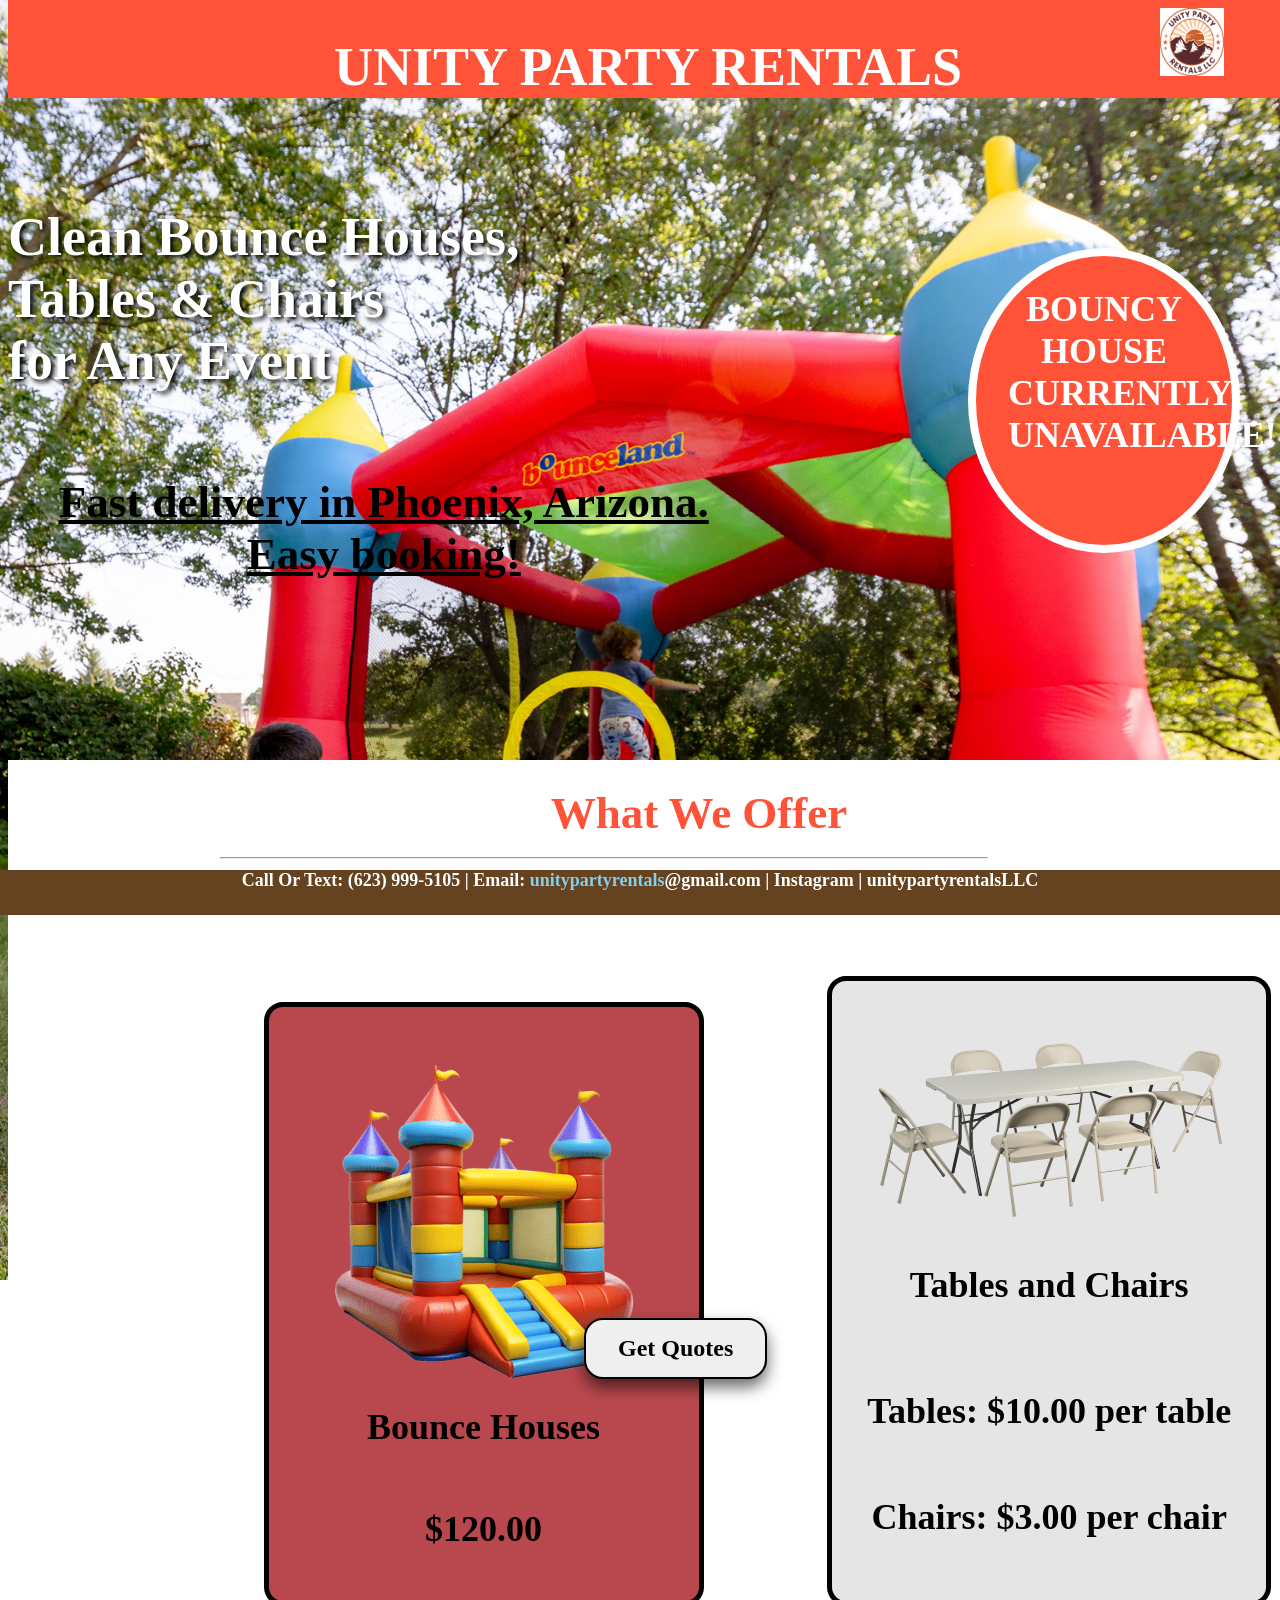
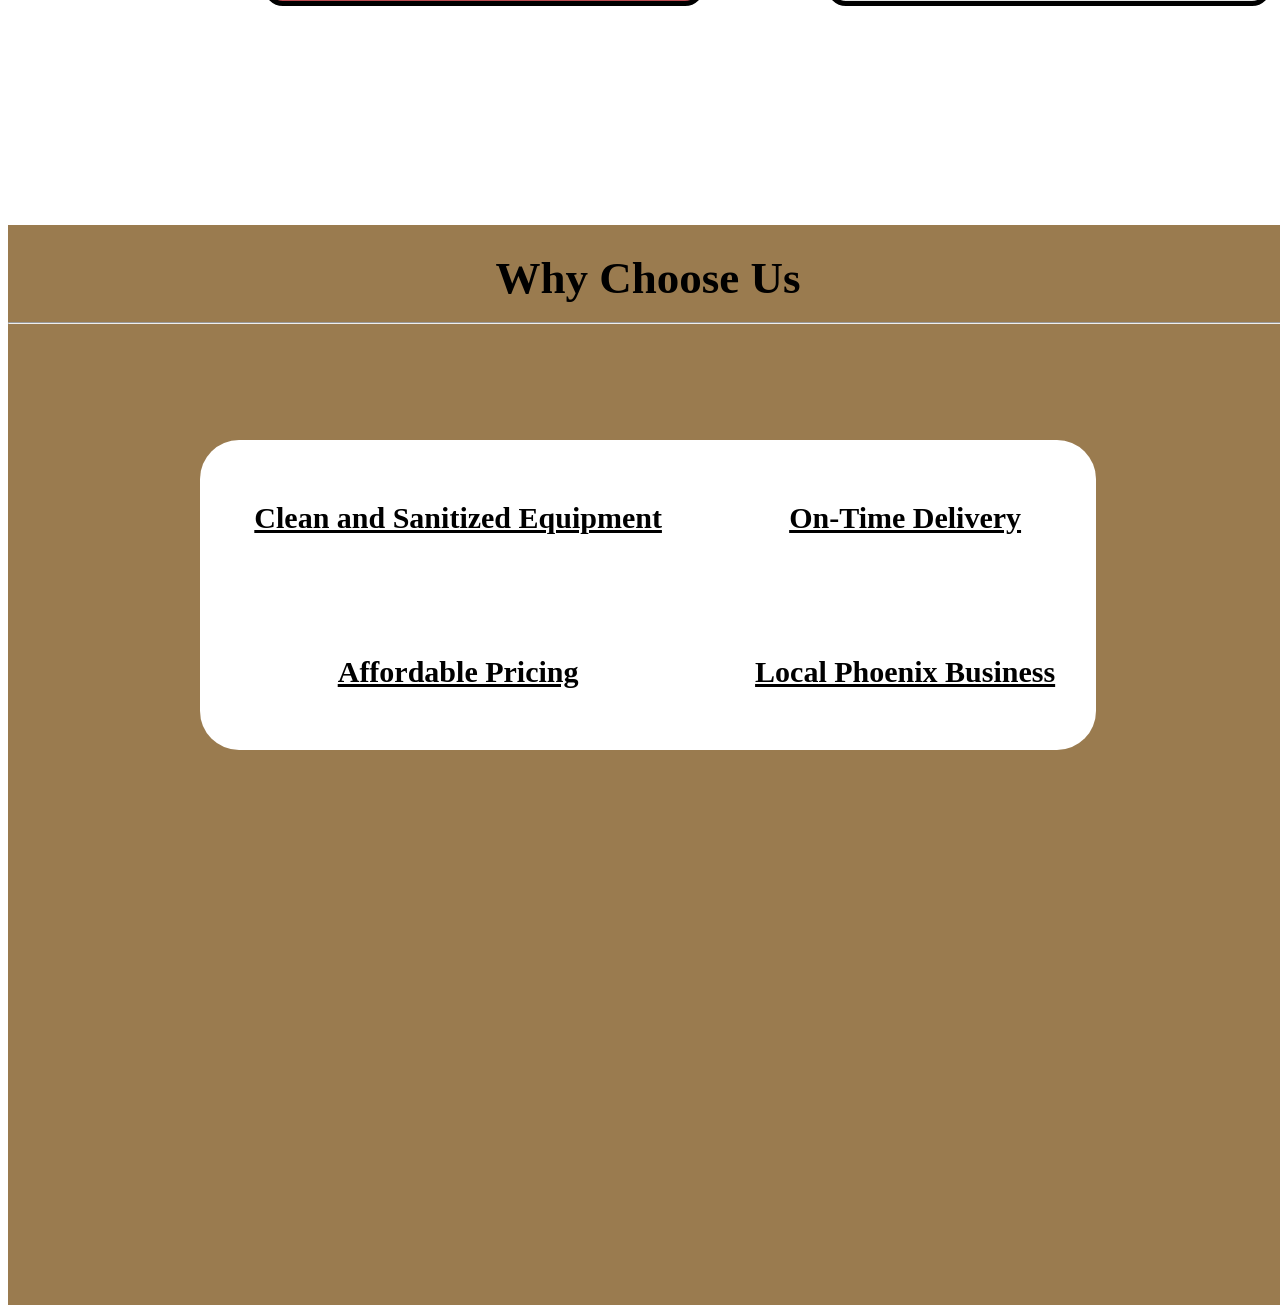
==== index.html @ 595aba76 "Refactor index.html for improved layout and styles Updated HTML structure and styling for the Unity " ====
<!--Doctype html-->

<html>

<head>
<title> UNITY PARTY RENTALS | Bouncy Castle and Table Rentals for Parties </title>
<link rel="stylesheet" type="text/css" href ="style.css">
<meta name="viewport" content="width=device-width, initial-scale=1.0">
</head>

<style>
	h1 {
	text-align: center;
	color: white;
	font-family: Arial Black, Times New Roman, serif, sans-serif;
	background-color: #FF5339;
	font-size: 6vh;
	position: relative;
	top: 0;
	}
	
	h2 {
	text align: left;
	color: white;
	font-family: Congenial Black, Arial Black, serif, sans-serif;
	float: left;
	position: relative;
	top: 10vh;
	font-size: 6vh;
	text-shadow: 3px 3px 5px rgba(0, 0, 0, 2);
	}

	h3 {
	font-size: 4vh;
	color: black;
	font-family: Congenial Black;
	}
	
	h6 {
	font-size: 2vh;
	color: white;
	background-color: #654321;
	font-family: Arial Black;
	position: fixed;
	bottom: 0;
	left: 0;
	top: 92vh;
	text-align: center;
	width: 100%;
	height: 5vh;
	}
	
	h4 {
	font-size: 4vh;
	color: white;
	text-align: center;
	position: relative;
	height: 6vh;
	font-family: Arial Black;
	}

	p {
	position: relative;
	text-align: center;
	font-weight: bold;
	color: solid black;
	font-size: 5vh;
	z-index: 87686;
	}
	
	button {
	border: 2px solid black;
	color: black;
	font-weight: bold;
	padding: 15px 32px;
	text-align: center;
	text-decoration: none;
	font-size: 24px;
	cursor: pointer;
	border-radius: 19px;
	margin-right: 20px;
	margin-top: 18px;
	font-family: Arial Black, Congenial Black;
	box-shadow: 0 8px 16px 0 rgba(0,0,0,0.6);
	}
	
	button span {
	position: relative;
	transition: 0.5s;
	}

	button span:after {
	position: absolute;
	opacity: 0;
	right: -20px;
	transition: 0.5s;
	}

	button:hover span {
	padding-right: 25px;
	}

	button:hover span:after {
	opacity: 1;
	right: 0;
	}

	button:hover {
	background-color: #FF5339; 
	color: white;

	img {
	top: -40px;
	}
	
	body {
	overflow: scroll;
	}
	


</style>

<body style = "overflow: scroll;">

<!------------------------------ Company Title and Logo------------------------------------>
<div class="heading-width-box heading-length-box">
<h1> <a href="index.html">UNITY PARTY RENTALS</a></h1>
<img src = "Logo.jpg" style="left:90%;width:5%;height:75%;position:relative;top:-140%;">
</div>
<!----------------------------------------------------------------------------------------->

<!---------------------------------Small Slogan-------------------------------------------->
<h2> Clean Bounce Houses, <br>
Tables & Chairs <br>
for Any Event </h2>
<p style= "position: relative; right: 40vw; top: 45vh; color: black; font-weight: bold; text-decoration: underline; font-family: Congenial Black; z-index: -10;">Fast delivery in Phoenix, Arizona. Easy booking!</p>
<!----------------------------------------------------------------------------------------->

<!-----------------------------------What We Offer----------------------------------------->
<div class = "Offer-width-box Offer-length-box">
<p style = "color: #FF5339; position: relative; right: 16vw; top: 3vh; text-align: center; font-family: Arial Black;"> What We Offer </p>
<hr style = "color: #87CEEB; position: relative; right: 300;">
<table id="Bounce">
	<tr>
		<th> <img src = "bouncy.png"></th>
	</tr>
	<tr>
		<th> <h3> Bounce Houses </h3> </th>
	</tr>
	<tr>
		<th> <h3 style = "position: relative; top: 20;"> $120.00 </h3> </th>
	</tr>
</table>


<table id="Table">
	<tr>
		<th> <img src = "table.png"></th>
	</tr>
	<tr>
		<th> <h3> Tables and Chairs </h3> </th>
	</tr>
	<tr>
		<th> <h3 style = "position: relative; top: 20;"> Tables: $10.00 per table </h3> </th>
	</tr>
	<tr>
		<th> <h3 style = "position: relative; top: 20;"> Chairs: $3.00 per chair </h3> </th>
	</tr>
</table>
</div>
<button id="Button" type="button" onclick="document.location = 'https://book.stripe.com/eVq28kdTj5xNaeJ9JK1VK01'" target="_blank"><span>Get Quotes</span></button>
<!--------------------------------------------------------------------------------------------------->

<h4 id="None"> BOUNCY HOUSE CURRENTLY UNAVAILABLE! </h4>

<!-------------------------------------Why Choose Us-------------------------------------------------->
<div class = "Choose-width-box Choose-length-box">
<p style = "color: black; position: relative; right: 0vw; top: 3vh; text-align: center; font-family: Arial Black;"> Why Choose Us </p>
<hr style = "color: white;">
<table id="Why">
	<tr>
		<th> Clean and Sanitized Equipment </th>
		<th> On-Time Delivery </th>
	</tr>
	<br>
	<tr>
		<th> Affordable Pricing </th>
		<th> Local Phoenix Business </th>
</table>
</div>
<!---------------------------------------------------------------------------------------------------->

<!------------------------------------------------Footer--------------------------------------------->
<footer class="Footer">
<h6> Call Or Text: (623) 999-5105 | Email: <a href="https://accounts.google.com/v3/signin/identifier?continue=https%3A%2F%2Fmail.google.com%2Fmail%2F&dsh=S1360695914%3A1776289688331989&rip=1&sacu=1&service=mail&flowName=GlifWebSignIn&flowEntry=ServiceLogin&ifkv=AT1y2_WD3ESrcwEGcNQpwaSZmKpVPjYmxm81mg7Y5xHi4p3FS2XDEuuzD3OWwyhDMDlCJ6VEXEwSug" target="_blank" ><span style="color:#87CEEB;">unitypartyrentals</span>@gmail.com</a> | <a href = "https://www.instagram.com/" target="_blank"> Instagram </a> | unitypartyrentalsLLC </h6>
</footer>
<!--------------------------------------------------------------------------------------------------->	
</body>
</html>
---- style.css ----
<style>
	h1 {
	text-align: center;
	color: red;
	}
	
	body {
		background-image: url('castle.jpg');
		background-repeat: no-repeat;
		background-attachment: fixed;
		background-size: cover;
		position: relative;
		top: 7vh;
	}
		

	
	slide-in-text {
		opacity: 0;
		transform: translateX(-100%);
		animation: slideInFromLeft 1s forwards;
	}

/*-----------Link Formating and Code------------*/

	a:link {
		color: white;
		background-color: transparent;
		text-decoration: none;
	}

	a:visited {
		color: white;
		background-color: transparent;
		text-decoration: none;
	}

	a:hover {
		color: #87CEEB;
		background-color: transparent;
		text-decoration: underline;
	}

	a:active {
		color: white;
		background-color: transparent;
		text-decoration: underline;
	}
/*---------------------------------------------*/
	
	.text-format {
	font-size: 20px;
	position: relative;
	right: -10px;
	color: red;
	}

/*---------------------Heading Box Format----------------*/
	.heading-width-box {
	position: fixed;
	z-index: 5670;
	background-color:  #FF5339;
	width: 100vw;
	margin: 0;
	box-sizing: border-box;
	top: 0px;
	}


	.heading-length-box {
	height: 10vh;
	}
/*--------------------------------------------------------*/

/*---------------Offer Box Format-------------------------*/
	.Offer-width-box {
	position: relative;
	z-index: -65;
	background-color:  white;
	width: 100vw;
	margin: 0;
	box-sizing: border-box;
	top: 60vh;
	text-align: center;
	}

	.Offer-length-box {
	height: 120vh;
	}
/*--------------------------------------------------------------------*/

/*---------------About Box Format-------------------------*/

/*--------------------------------------------------------------------*/

/*--------------Choose Box Format-------------------------------------*/
	.Choose-width-box {
	position: relative;
	z-index: -65;
	background-color:   #9A7B4F;
	width: 100vw;
	margin: 0;
	box-sizing: border-box;
	top: 5vh;
	text-align: center;
	}

	.Choose-length-box {
	height: 120vh;
	}
	body {
	overflow-y: auto;
	}
/*----------------------------------IDs-----------------------------------*/	
	#Bounce{
	position: relative;
	right: 20vw;
	top: 5vh;
	background-color: #b9484e;
	top: 15vh;
	border: 5px solid black;
	padding: 32px;
	border-radius: 19px;
	}
	
	#None {
	background-color: #FF5339;
	border-radius: 50%;
	position: relative;
	top: -131vh;
	right: -75vw;
	width: 15vw;
	height: 25vh;
	z-index: 100;
	border: 8px solid white;
	padding: 32px;
	}
	
	#Table {
	position: relative;
	right: -64vw;
	top:-55vh;
	background-color: rgb(0,0,0,0.1);
	height: 70vh;
	border: 5px solid black;
	padding: 32px;
	border-radius: 19px;
	}
	
	
	#Why {
	position: relative;
	right: -15vw;
	top: 10vh;
	font-size: 30px;
	line-height: 5;
	background-color: white;
	width: 70vw;
	border-radius: 39px;
	text-align: center;
	font-family: Arial Black;
	text-decoration: underline;
	}
	
	#Button {
	position: relative;
	top: 0vh;
	right: -45vw;
	}
	


</style>
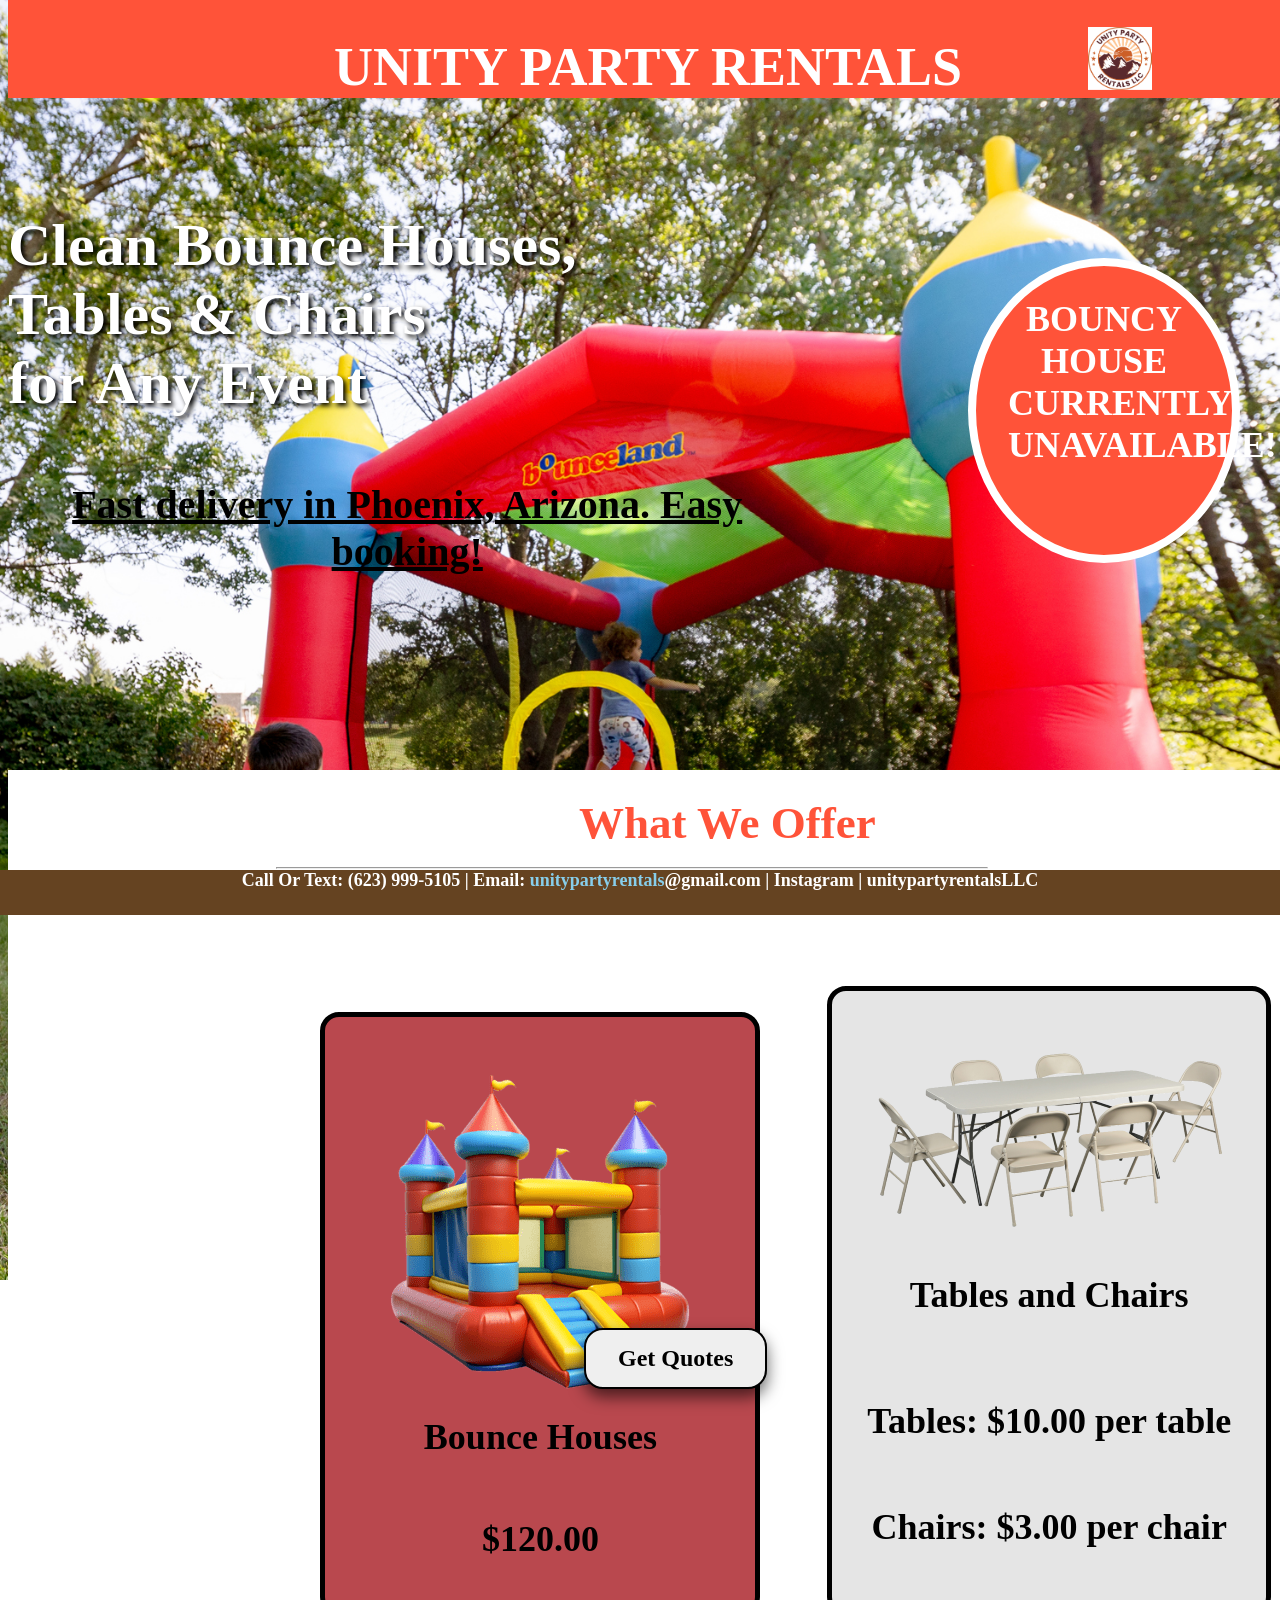
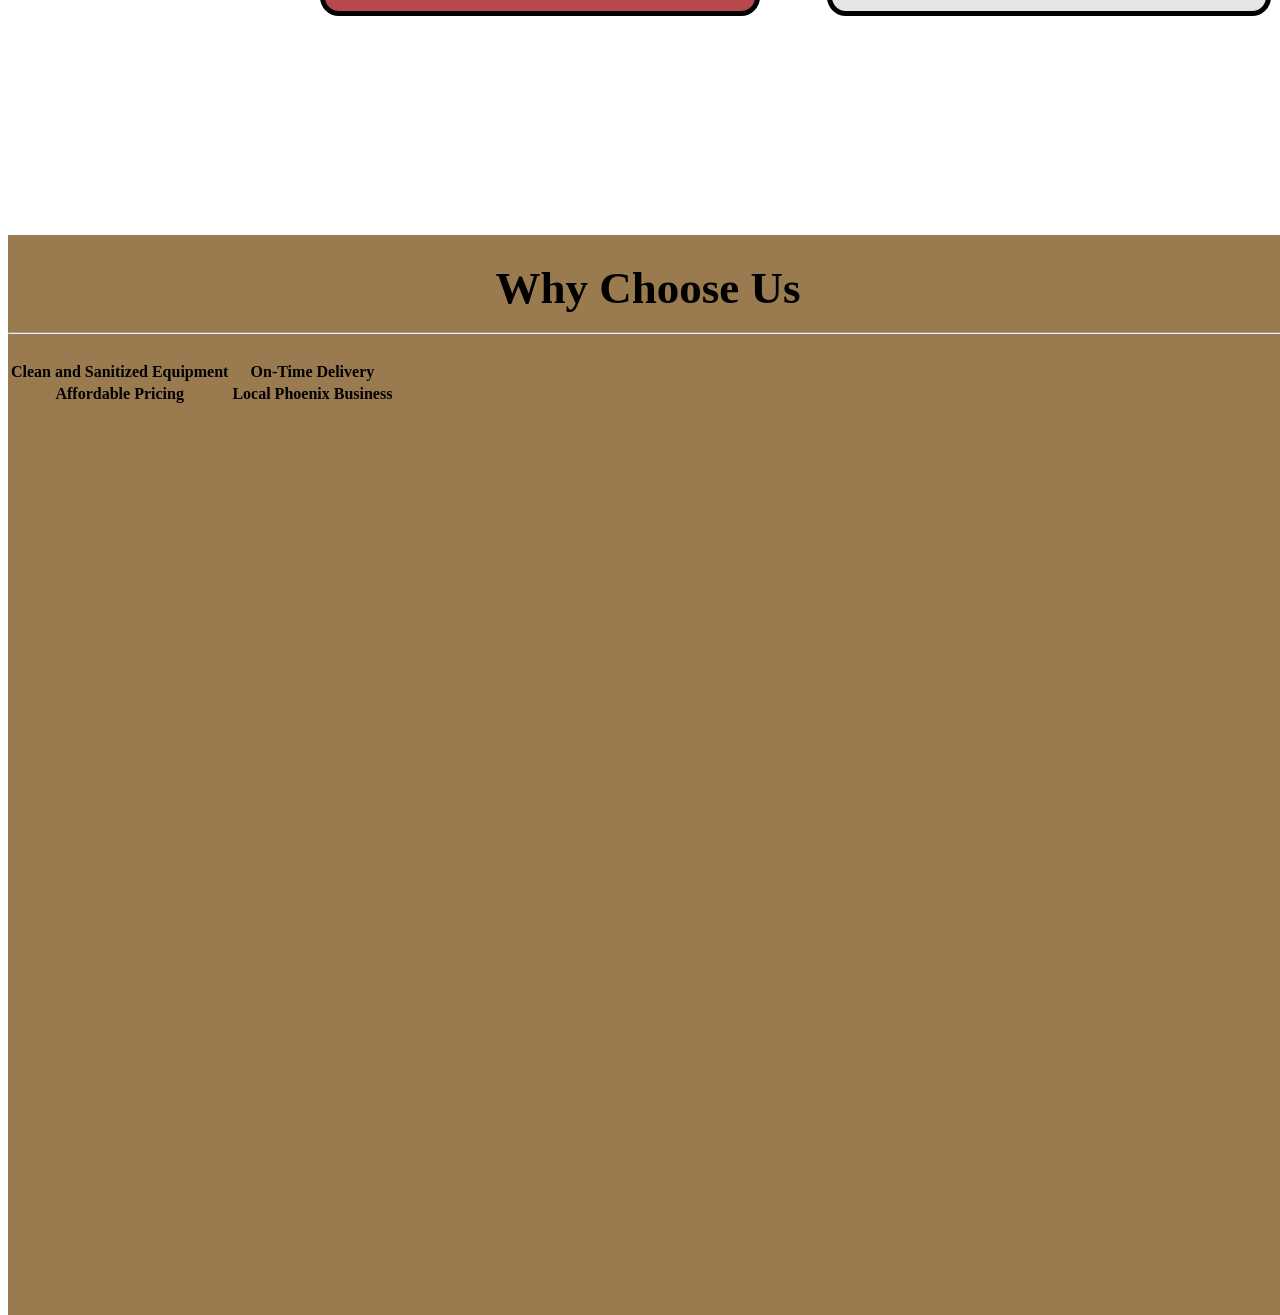
==== commit 6a2e3140: "Update index.html" ====
--- a/index.html
+++ b/index.html
@@ -5,7 +5,7 @@
 <head>
 <title> UNITY PARTY RENTALS | Bouncy Castle and Table Rentals for Parties </title>
 <link rel="stylesheet" type="text/css" href ="style.css">
-<meta name="viewport" content="width=device-width, initial-scale=1.0">
+<meta name="viewport" content="width=device-width, initial-scale=1.0"/>
 </head>
 
 <style>
@@ -26,7 +26,7 @@
 	float: left;
 	position: relative;
 	top: 10vh;
-	font-size: 6vh;
+	font-size: 60px;
 	text-shadow: 3px 3px 5px rgba(0, 0, 0, 2);
 	}
 
@@ -67,6 +67,7 @@
 	font-size: 5vh;
 	z-index: 87686;
 	}
+	
 	
 	button {
 	border: 2px solid black;
@@ -109,9 +110,6 @@
 	background-color: #FF5339; 
 	color: white;
 
-	img {
-	top: -40px;
-	}
 	
 	body {
 	overflow: scroll;
@@ -126,7 +124,7 @@
 <!------------------------------ Company Title and Logo------------------------------------>
 <div class="heading-width-box heading-length-box">
 <h1> <a href="index.html">UNITY PARTY RENTALS</a></h1>
-<img src = "Logo.jpg" style="left:90%;width:5%;height:75%;position:relative;top:-140%;">
+<img src = "Logo.jpg" style="width: 5vw; height: 7vh; position: fixed; top: 3vh; right: 10vw;">
 </div>
 <!----------------------------------------------------------------------------------------->
 
@@ -134,11 +132,11 @@
 <h2> Clean Bounce Houses, <br>
 Tables & Chairs <br>
 for Any Event </h2>
-<p style= "position: relative; right: 40vw; top: 45vh; color: black; font-weight: bold; text-decoration: underline; font-family: Congenial Black; z-index: -10;">Fast delivery in Phoenix, Arizona. Easy booking!</p>
+<p style= "position: relative; right: 40vw; top: 400px; color: black; font-weight: bold; text-decoration: underline; font-family: Congenial Black; z-index: -10; font-size: 40px; padding: 10px;">Fast delivery in Phoenix, Arizona. Easy booking!</p>
 <!----------------------------------------------------------------------------------------->
 
 <!-----------------------------------What We Offer----------------------------------------->
-<div class = "Offer-width-box Offer-length-box">
+<div class = "Offer-width-box Offer-length-box Formatting">
 <p style = "color: #FF5339; position: relative; right: 16vw; top: 3vh; text-align: center; font-family: Arial Black;"> What We Offer </p>
 <hr style = "color: #87CEEB; position: relative; right: 300;">
 <table id="Bounce">
@@ -154,7 +152,7 @@
 </table>
 
 
-<table id="Table">
+<table id = "Table">
 	<tr>
 		<th> <img src = "table.png"></th>
 	</tr>
@@ -178,7 +176,7 @@
 <div class = "Choose-width-box Choose-length-box">
 <p style = "color: black; position: relative; right: 0vw; top: 3vh; text-align: center; font-family: Arial Black;"> Why Choose Us </p>
 <hr style = "color: white;">
-<table id="Why">
+<table class="Why">
 	<tr>
 		<th> Clean and Sanitized Equipment </th>
 		<th> On-Time Delivery </th>
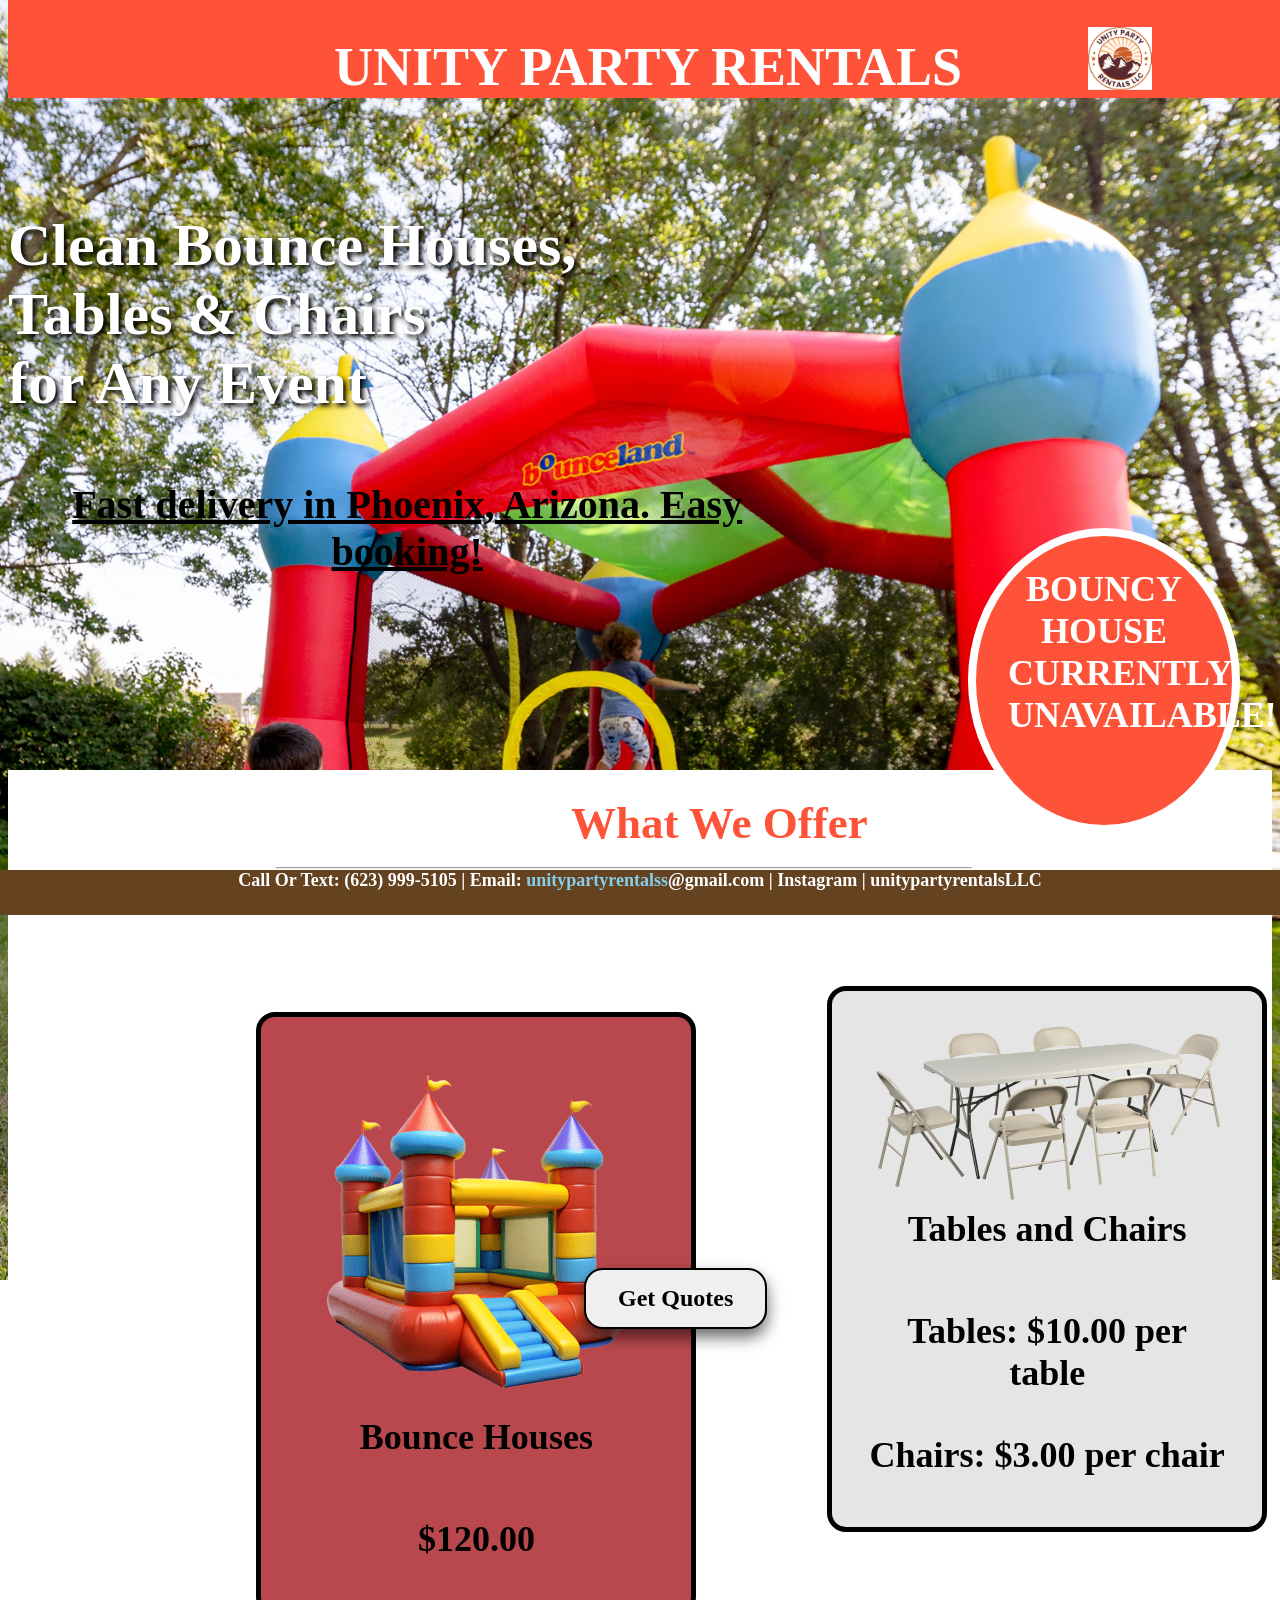
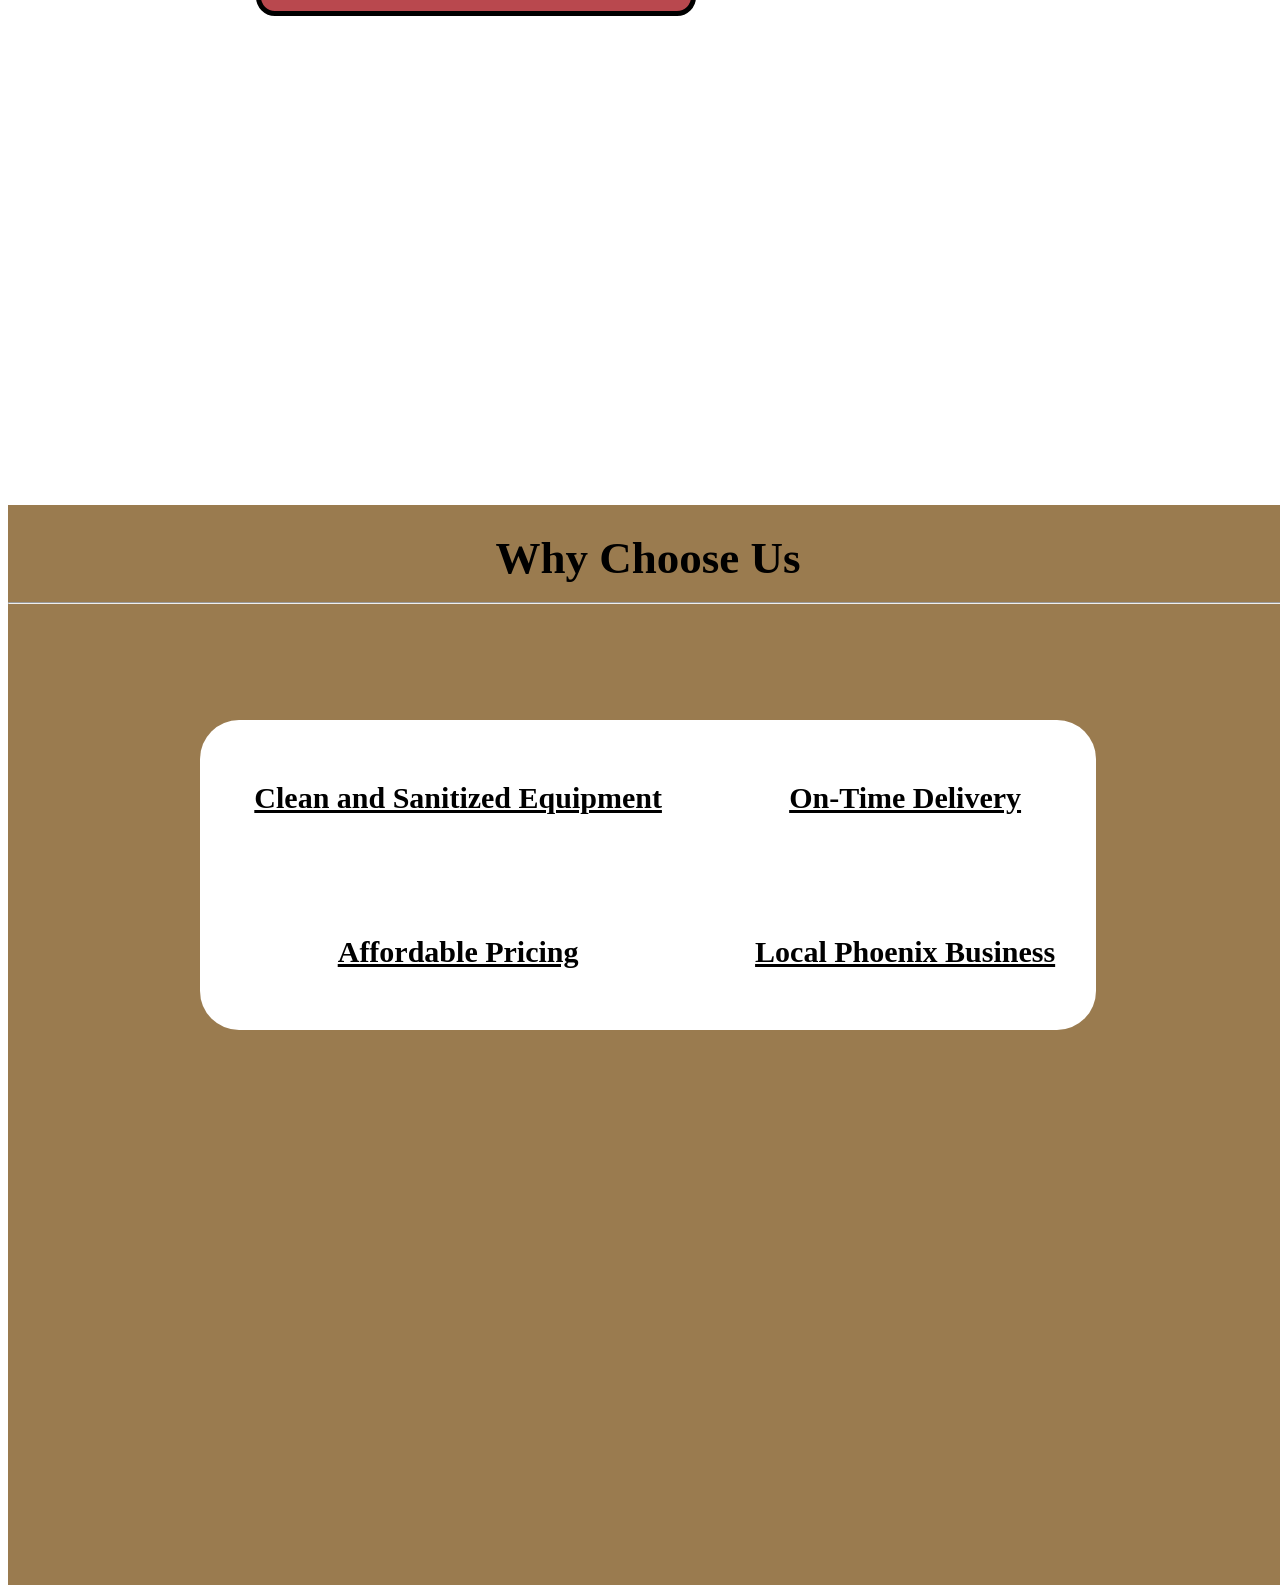
==== commit c4ce56a7: "Fix HTML structure and styling issues" ====
--- a/index.html
+++ b/index.html
@@ -191,7 +191,7 @@
 
 <!------------------------------------------------Footer--------------------------------------------->
 <footer class="Footer">
-<h6> Call Or Text: (623) 999-5105 | Email: <a href="https://accounts.google.com/v3/signin/identifier?continue=https%3A%2F%2Fmail.google.com%2Fmail%2F&dsh=S1360695914%3A1776289688331989&rip=1&sacu=1&service=mail&flowName=GlifWebSignIn&flowEntry=ServiceLogin&ifkv=AT1y2_WD3ESrcwEGcNQpwaSZmKpVPjYmxm81mg7Y5xHi4p3FS2XDEuuzD3OWwyhDMDlCJ6VEXEwSug" target="_blank" ><span style="color:#87CEEB;">unitypartyrentals</span>@gmail.com</a> | <a href = "https://www.instagram.com/" target="_blank"> Instagram </a> | unitypartyrentalsLLC </h6>
+<h6> Call Or Text: (623) 999-5105 | Email: <a href="https://accounts.google.com/v3/signin/identifier?continue=https%3A%2F%2Fmail.google.com%2Fmail%2F&dsh=S1360695914%3A1776289688331989&rip=1&sacu=1&service=mail&flowName=GlifWebSignIn&flowEntry=ServiceLogin&ifkv=AT1y2_WD3ESrcwEGcNQpwaSZmKpVPjYmxm81mg7Y5xHi4p3FS2XDEuuzD3OWwyhDMDlCJ6VEXEwSug" target="_blank" ><span style="color:#87CEEB;">unitypartyrentalss</span>@gmail.com</a> | <a href = "https://www.instagram.com/" target="_blank"> Instagram </a> | unitypartyrentalsLLC </h6>
 </footer>
 <!--------------------------------------------------------------------------------------------------->	
 </body>
--- a/style.css
+++ b/style.css
@@ -72,20 +72,27 @@
 	}
 /*--------------------------------------------------------*/
 
+	.Footer {
+	position: fixed;
+	text-align: center;
+	box-sizing: border-box;
+	}
+
 /*---------------Offer Box Format-------------------------*/
 	.Offer-width-box {
 	position: relative;
 	z-index: -65;
 	background-color:  white;
-	width: 100vw;
+	width: 100%;
 	margin: 0;
 	box-sizing: border-box;
 	top: 60vh;
 	text-align: center;
 	}
 
+
 	.Offer-length-box {
-	height: 120vh;
+	height: 150vh;
 	}
 /*--------------------------------------------------------------------*/
 
@@ -108,19 +115,23 @@
 	.Choose-length-box {
 	height: 120vh;
 	}
+	
+	
 	body {
 	overflow-y: auto;
 	}
 /*----------------------------------IDs-----------------------------------*/	
 	#Bounce{
 	position: relative;
-	right: 20vw;
+	right: 25vw;
 	top: 5vh;
 	background-color: #b9484e;
 	top: 15vh;
 	border: 5px solid black;
 	padding: 32px;
 	border-radius: 19px;
+	height: 100px;
+	width: 50px;
 	}
 	
 	#None {
@@ -141,14 +152,15 @@
 	right: -64vw;
 	top:-55vh;
 	background-color: rgb(0,0,0,0.1);
-	height: 70vh;
+	height: 110px;
 	border: 5px solid black;
 	padding: 32px;
 	border-radius: 19px;
+	width: 50px;
 	}
 	
 	
-	#Why {
+	.Why {
 	position: relative;
 	right: -15vw;
 	top: 10vh;
@@ -164,10 +176,9 @@
 	
 	#Button {
 	position: relative;
-	top: 0vh;
+	top: -330px;
 	right: -45vw;
 	}
+
 	
-
-
-</style>+</style>
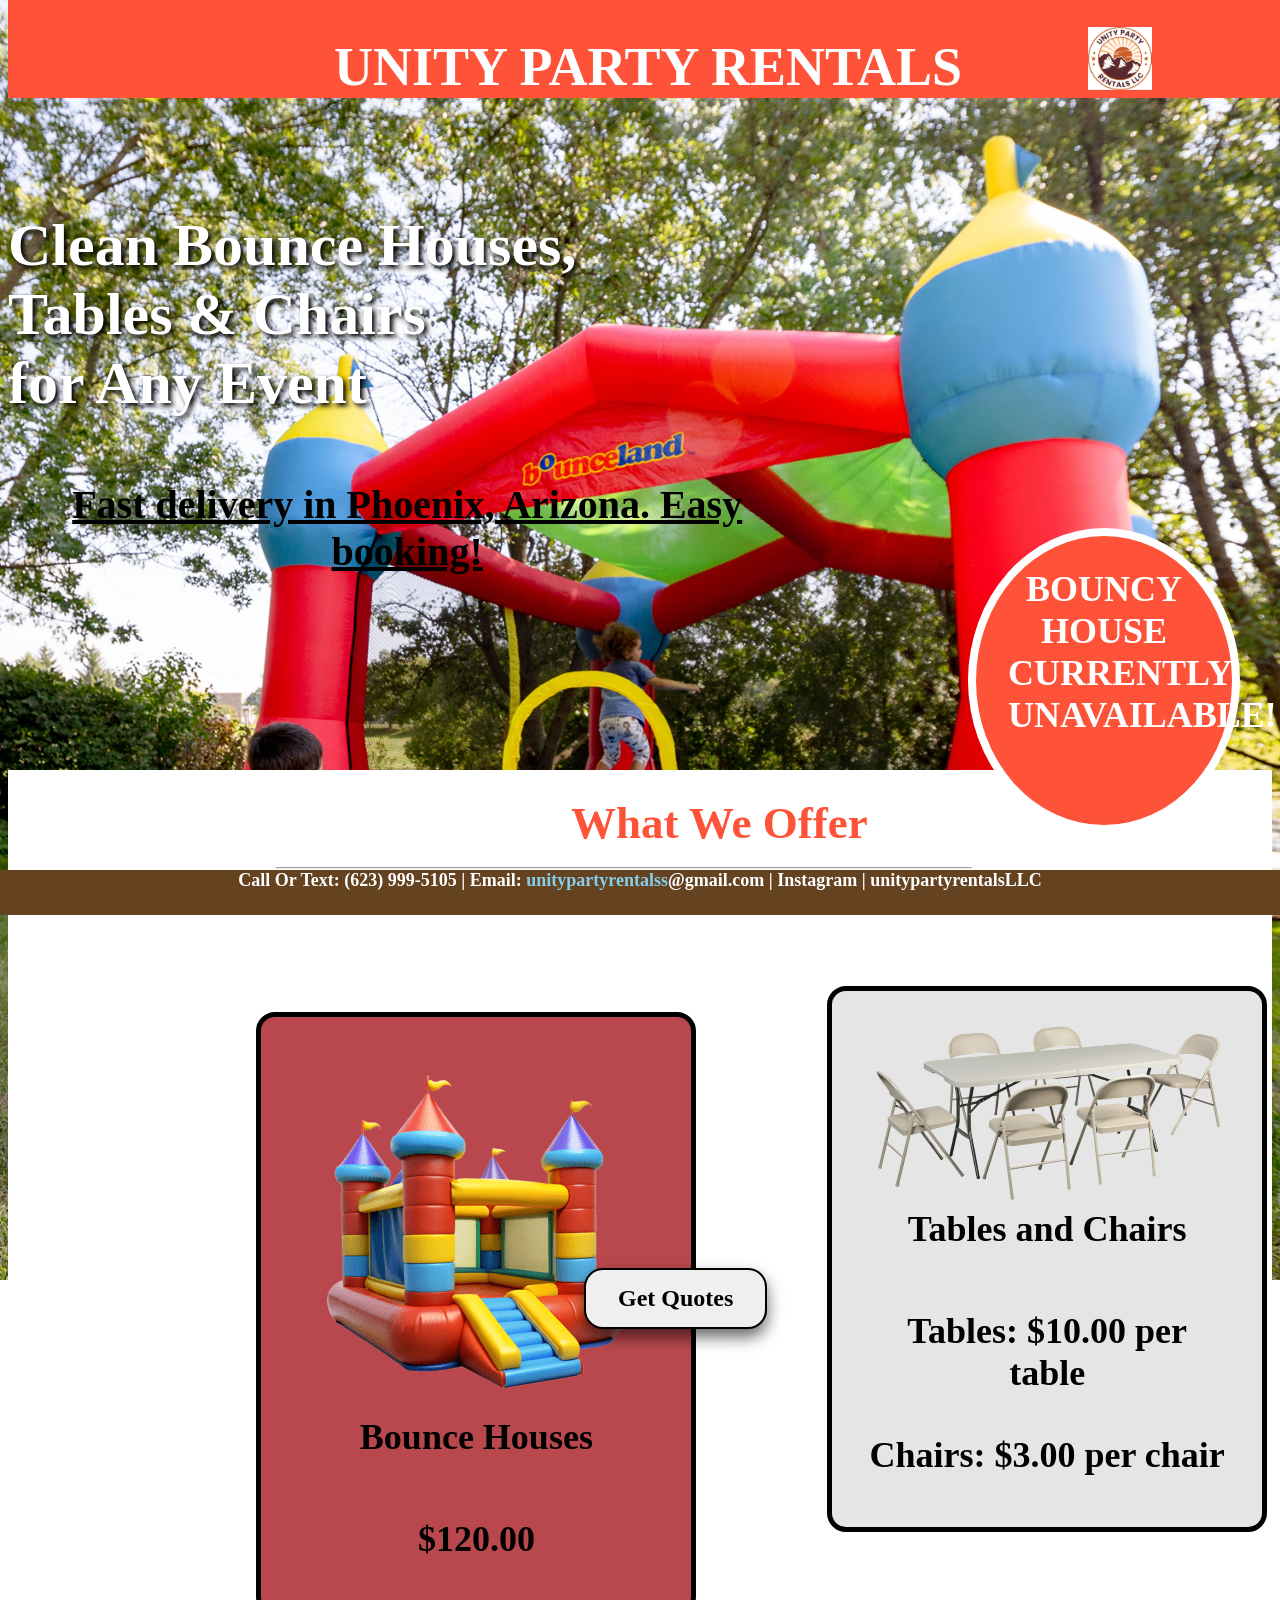
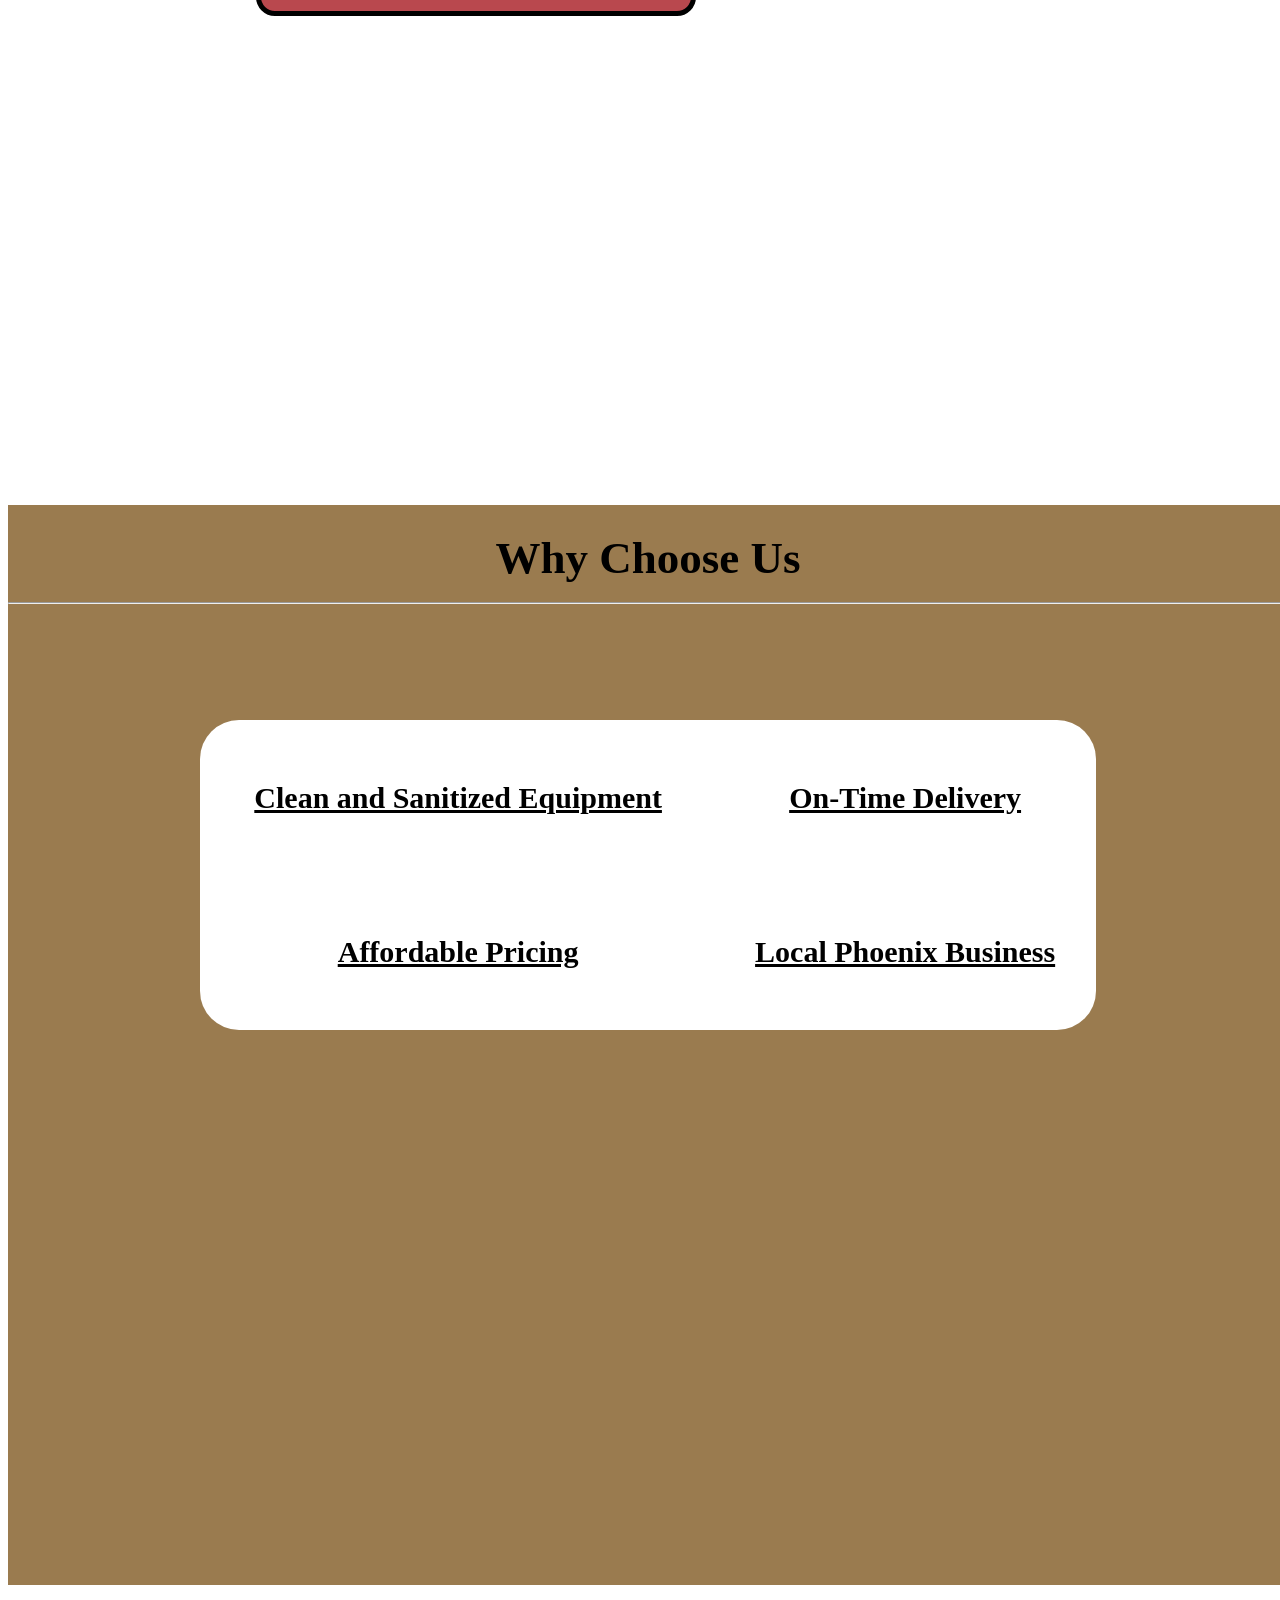
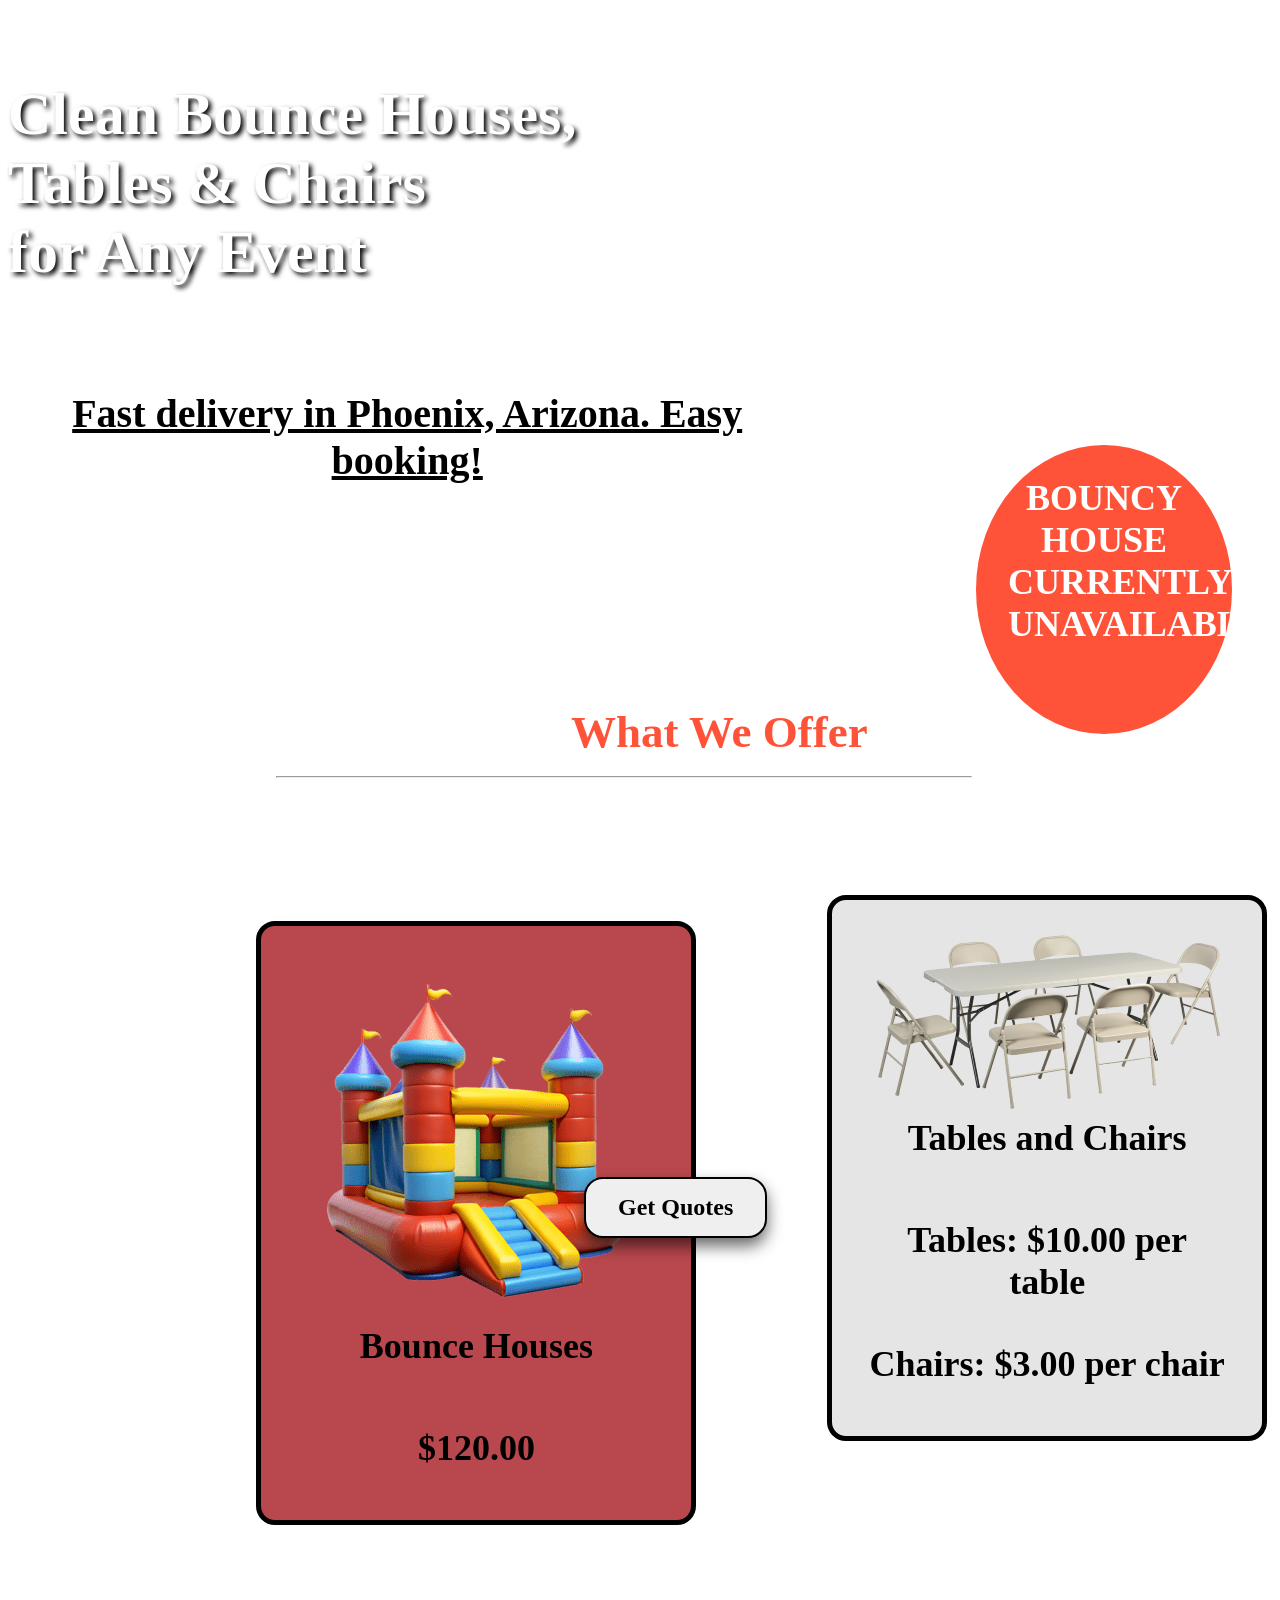
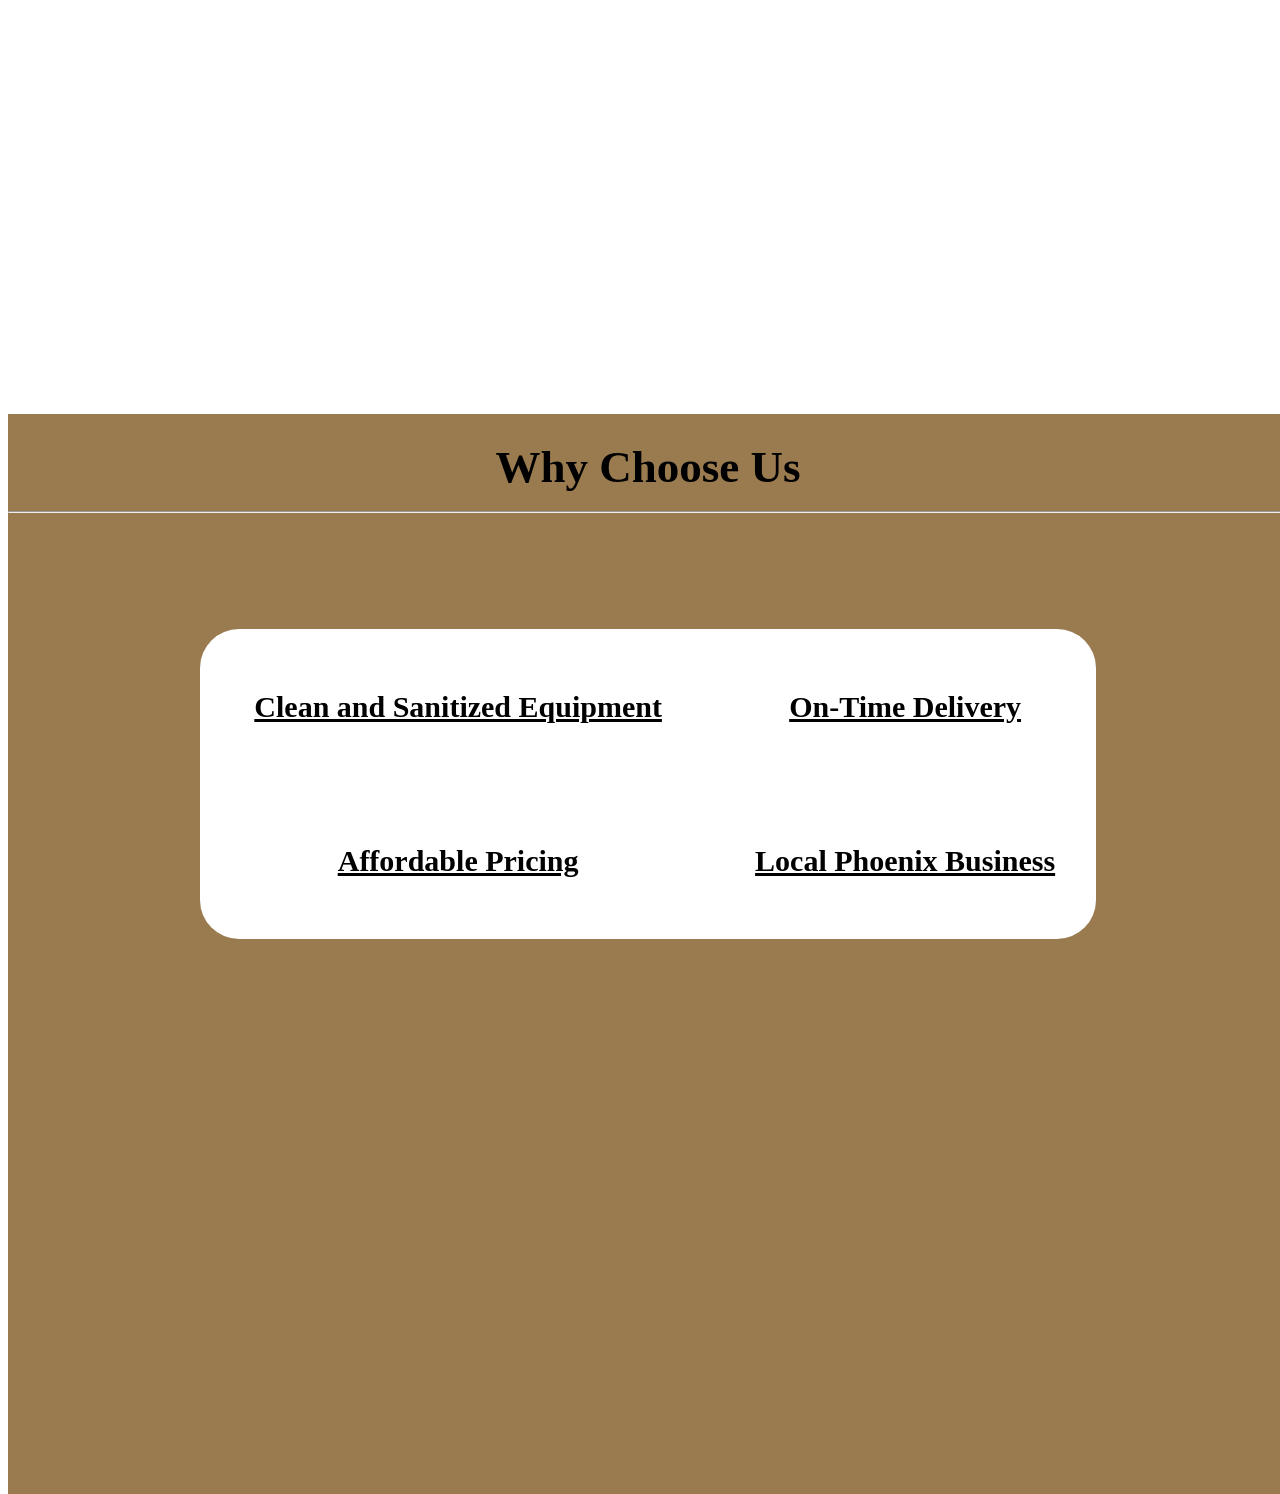
==== commit feae8fe5: "Refactor index.html structure and styles" ====
--- a/index.html
+++ b/index.html
@@ -136,6 +136,203 @@
 <!----------------------------------------------------------------------------------------->
 
 <!-----------------------------------What We Offer----------------------------------------->
+<div class = "Offer-width-box Offer-length-box">
+<p style = "color: #FF5339; position: relative; right: 16vw; top: 3vh; text-align: center; font-family: Arial Black;"> What We Offer </p>
+<hr style = "color: #87CEEB; position: relative; right: 300;">
+<table id="Bounce">
+	<tr>
+		<th> <img src = "bouncy.png"></th>
+	</tr>
+	<tr>
+		<th> <h3> Bounce Houses </h3> </th>
+	</tr>
+	<tr>
+		<th> <h3 style = "position: relative; top: 20;"> $120.00 </h3> </th>
+	</tr>
+</table>
+
+
+<table id = "Table">
+	<tr>
+		<th> <img src = "table.png"></th>
+	</tr>
+	<tr>
+		<th> <h3> Tables and Chairs </h3> </th>
+	</tr>
+	<tr>
+		<th> <h3 style = "position: relative; top: 20;"> Tables: $10.00 per table </h3> </th>
+	</tr>
+	<tr>
+		<th> <h3 style = "position: relative; top: 20;"> Chairs: $3.00 per chair </h3> </th>
+	</tr>
+</table>
+</div>
+<button id="Button" type="button" onclick="document.location = 'https://book.stripe.com/eVq28kdTj5xNaeJ9JK1VK01'" target="_blank"><span>Get Quotes</span></button>
+<!--------------------------------------------------------------------------------------------------->
+
+<h4 id="None"> BOUNCY HOUSE CURRENTLY UNAVAILABLE! </h4>
+
+<!-------------------------------------Why Choose Us-------------------------------------------------->
+<div class = "Choose-width-box Choose-length-box">
+<p style = "color: black; position: relative; right: 0vw; top: 3vh; text-align: center; font-family: Arial Black;"> Why Choose Us </p>
+<hr style = "color: white;">
+<table class="Why">
+	<tr>
+		<th> Clean and Sanitized Equipment </th>
+		<th> On-Time Delivery </th>
+	</tr>
+	<br>
+	<tr>
+		<th> Affordable Pricing </th>
+		<th> Local Phoenix Business </th>
+</table>
+</div>
+<!---------------------------------------------------------------------------------------------------->
+
+<!------------------------------------------------Footer--------------------------------------------->
+<footer class="Footer">
+<h6> Call Or Text: (623) 999-5105 | Email: <a href="https://accounts.google.com/v3/signin/identifier?continue=https%3A%2F%2Fmail.google.com%2Fmail%2F&dsh=S1360695914%3A1776289688331989&rip=1&sacu=1&service=mail&flowName=GlifWebSignIn&flowEntry=ServiceLogin&ifkv=AT1y2_WD3ESrcwEGcNQpwaSZmKpVPjYmxm81mg7Y5xHi4p3FS2XDEuuzD3OWwyhDMDlCJ6VEXEwSug" target="_blank" ><span style="color:#87CEEB;">unitypartyrentals</span>@gmail.com</a> | <a href = "https://www.instagram.com/" target="_blank"> Instagram </a> | unitypartyrentalsLLC </h6>
+</footer>
+<!--------------------------------------------------------------------------------------------------->	
+</body>
+</html><!--Doctype html-->
+
+<html>
+
+<head>
+<title> UNITY PARTY RENTALS | Bouncy Castle and Table Rentals for Parties </title>
+<link rel="stylesheet" type="text/css" href ="style.css">
+<meta name="viewport" content="width=device-width, initial-scale=1.0"/>
+</head>
+
+<style>
+	h1 {
+	text-align: center;
+	color: white;
+	font-family: Arial Black, Times New Roman, serif, sans-serif;
+	background-color: #FF5339;
+	font-size: 6vh;
+	position: relative;
+	top: 0;
+	}
+	
+	h2 {
+	text align: left;
+	color: white;
+	font-family: Congenial Black, Arial Black, serif, sans-serif;
+	float: left;
+	position: relative;
+	top: 10vh;
+	font-size: 60px;
+	text-shadow: 3px 3px 5px rgba(0, 0, 0, 2);
+	}
+
+	h3 {
+	font-size: 4vh;
+	color: black;
+	font-family: Congenial Black;
+	}
+	
+	h6 {
+	font-size: 2vh;
+	color: white;
+	background-color: #654321;
+	font-family: Arial Black;
+	position: fixed;
+	bottom: 0;
+	left: 0;
+	top: 92vh;
+	text-align: center;
+	width: 100%;
+	height: 5vh;
+	}
+	
+	h4 {
+	font-size: 4vh;
+	color: white;
+	text-align: center;
+	position: relative;
+	height: 6vh;
+	font-family: Arial Black;
+	}
+
+	p {
+	position: relative;
+	text-align: center;
+	font-weight: bold;
+	color: solid black;
+	font-size: 5vh;
+	z-index: 87686;
+	}
+	
+	
+	button {
+	border: 2px solid black;
+	color: black;
+	font-weight: bold;
+	padding: 15px 32px;
+	text-align: center;
+	text-decoration: none;
+	font-size: 24px;
+	cursor: pointer;
+	border-radius: 19px;
+	margin-right: 20px;
+	margin-top: 18px;
+	font-family: Arial Black, Congenial Black;
+	box-shadow: 0 8px 16px 0 rgba(0,0,0,0.6);
+	}
+	
+	button span {
+	position: relative;
+	transition: 0.5s;
+	}
+
+	button span:after {
+	position: absolute;
+	opacity: 0;
+	right: -20px;
+	transition: 0.5s;
+	}
+
+	button:hover span {
+	padding-right: 25px;
+	}
+
+	button:hover span:after {
+	opacity: 1;
+	right: 0;
+	}
+
+	button:hover {
+	background-color: #FF5339; 
+	color: white;
+
+	
+	body {
+	overflow: scroll;
+	}
+	
+
+
+</style>
+
+<body style = "overflow: scroll;">
+
+<!------------------------------ Company Title and Logo------------------------------------>
+<div class="heading-width-box heading-length-box">
+<h1> <a href="index.html">UNITY PARTY RENTALS</a></h1>
+<img src = "Logo.jpg" style="width: 5vw; height: 7vh; position: fixed; top: 3vh; right: 10vw;">
+</div>
+<!----------------------------------------------------------------------------------------->
+
+<!---------------------------------Small Slogan-------------------------------------------->
+<h2> Clean Bounce Houses, <br>
+Tables & Chairs <br>
+for Any Event </h2>
+<p style= "position: relative; right: 40vw; top: 400px; color: black; font-weight: bold; text-decoration: underline; font-family: Congenial Black; z-index: -10; font-size: 40px; padding: 10px;">Fast delivery in Phoenix, Arizona. Easy booking!</p>
+<!----------------------------------------------------------------------------------------->
+
+<!-----------------------------------What We Offer----------------------------------------->
 <div class = "Offer-width-box Offer-length-box Formatting">
 <p style = "color: #FF5339; position: relative; right: 16vw; top: 3vh; text-align: center; font-family: Arial Black;"> What We Offer </p>
 <hr style = "color: #87CEEB; position: relative; right: 300;">
--- a/style.css
+++ b/style.css
@@ -11,6 +11,7 @@
 		background-size: cover;
 		position: relative;
 		top: 7vh;
+		overflow-y: auto;
 	}
 		
 
@@ -92,7 +93,7 @@
 
 
 	.Offer-length-box {
-	height: 150vh;
+	height: 1000px;
 	}
 /*--------------------------------------------------------------------*/
 
@@ -117,13 +118,10 @@
 	}
 	
 	
-	body {
-	overflow-y: auto;
-	}
 /*----------------------------------IDs-----------------------------------*/	
 	#Bounce{
 	position: relative;
-	right: 25vw;
+	right: 480px;
 	top: 5vh;
 	background-color: #b9484e;
 	top: 15vh;
@@ -139,20 +137,20 @@
 	border-radius: 50%;
 	position: relative;
 	top: -131vh;
-	right: -75vw;
-	width: 15vw;
-	height: 25vh;
+	right: -76vw;
+	width: 260px;
+	height: 260px;
 	z-index: 100;
 	border: 8px solid white;
-	padding: 32px;
+	padding: 50px;
 	}
 	
 	#Table {
 	position: relative;
-	right: -64vw;
+	right: -1290px;
 	top:-55vh;
 	background-color: rgb(0,0,0,0.1);
-	height: 110px;
+	height: 170px;
 	border: 5px solid black;
 	padding: 32px;
 	border-radius: 19px;
@@ -176,6 +174,189 @@
 	
 	#Button {
 	position: relative;
+	top: -110px;
+	right: -45vw;
+	}
+
+	
+</style><style>
+	h1 {
+	text-align: center;
+	color: red;
+	}
+	
+	body {
+		background-image: url('castle.jpg');
+		background-repeat: no-repeat;
+		background-attachment: fixed;
+		background-size: cover;
+		position: relative;
+		top: 7vh;
+	}
+		
+
+	
+	slide-in-text {
+		opacity: 0;
+		transform: translateX(-100%);
+		animation: slideInFromLeft 1s forwards;
+	}
+
+/*-----------Link Formating and Code------------*/
+
+	a:link {
+		color: white;
+		background-color: transparent;
+		text-decoration: none;
+	}
+
+	a:visited {
+		color: white;
+		background-color: transparent;
+		text-decoration: none;
+	}
+
+	a:hover {
+		color: #87CEEB;
+		background-color: transparent;
+		text-decoration: underline;
+	}
+
+	a:active {
+		color: white;
+		background-color: transparent;
+		text-decoration: underline;
+	}
+/*---------------------------------------------*/
+	
+	.text-format {
+	font-size: 20px;
+	position: relative;
+	right: -10px;
+	color: red;
+	}
+
+/*---------------------Heading Box Format----------------*/
+	.heading-width-box {
+	position: fixed;
+	z-index: 5670;
+	background-color:  #FF5339;
+	width: 100vw;
+	margin: 0;
+	box-sizing: border-box;
+	top: 0px;
+	}
+
+
+	.heading-length-box {
+	height: 10vh;
+	}
+/*--------------------------------------------------------*/
+
+	.Footer {
+	position: fixed;
+	text-align: center;
+	box-sizing: border-box;
+	}
+
+/*---------------Offer Box Format-------------------------*/
+	.Offer-width-box {
+	position: relative;
+	z-index: -65;
+	background-color:  white;
+	width: 100%;
+	margin: 0;
+	box-sizing: border-box;
+	top: 60vh;
+	text-align: center;
+	}
+
+
+	.Offer-length-box {
+	height: 150vh;
+	}
+/*--------------------------------------------------------------------*/
+
+/*---------------About Box Format-------------------------*/
+
+/*--------------------------------------------------------------------*/
+
+/*--------------Choose Box Format-------------------------------------*/
+	.Choose-width-box {
+	position: relative;
+	z-index: -65;
+	background-color:   #9A7B4F;
+	width: 100vw;
+	margin: 0;
+	box-sizing: border-box;
+	top: 5vh;
+	text-align: center;
+	}
+
+	.Choose-length-box {
+	height: 120vh;
+	}
+	
+	
+	body {
+	overflow-y: auto;
+	}
+/*----------------------------------IDs-----------------------------------*/	
+	#Bounce{
+	position: relative;
+	right: 25vw;
+	top: 5vh;
+	background-color: #b9484e;
+	top: 15vh;
+	border: 5px solid black;
+	padding: 32px;
+	border-radius: 19px;
+	height: 100px;
+	width: 50px;
+	}
+	
+	#None {
+	background-color: #FF5339;
+	border-radius: 50%;
+	position: relative;
+	top: -131vh;
+	right: -75vw;
+	width: 15vw;
+	height: 25vh;
+	z-index: 100;
+	border: 8px solid white;
+	padding: 32px;
+	}
+	
+	#Table {
+	position: relative;
+	right: -64vw;
+	top:-55vh;
+	background-color: rgb(0,0,0,0.1);
+	height: 110px;
+	border: 5px solid black;
+	padding: 32px;
+	border-radius: 19px;
+	width: 50px;
+	}
+	
+	
+	.Why {
+	position: relative;
+	right: -15vw;
+	top: 10vh;
+	font-size: 30px;
+	line-height: 5;
+	background-color: white;
+	width: 70vw;
+	border-radius: 39px;
+	text-align: center;
+	font-family: Arial Black;
+	text-decoration: underline;
+	}
+	
+	#Button {
+	position: relative;
 	top: -330px;
 	right: -45vw;
 	}
--- a/style.css
+++ b/style.css
@@ -11,6 +11,7 @@
 		background-size: cover;
 		position: relative;
 		top: 7vh;
+		overflow-y: auto;
 	}
 		
 
@@ -92,7 +93,7 @@
 
 
 	.Offer-length-box {
-	height: 150vh;
+	height: 1000px;
 	}
 /*--------------------------------------------------------------------*/
 
@@ -117,13 +118,10 @@
 	}
 	
 	
-	body {
-	overflow-y: auto;
-	}
 /*----------------------------------IDs-----------------------------------*/	
 	#Bounce{
 	position: relative;
-	right: 25vw;
+	right: 480px;
 	top: 5vh;
 	background-color: #b9484e;
 	top: 15vh;
@@ -139,20 +137,20 @@
 	border-radius: 50%;
 	position: relative;
 	top: -131vh;
-	right: -75vw;
-	width: 15vw;
-	height: 25vh;
+	right: -76vw;
+	width: 260px;
+	height: 260px;
 	z-index: 100;
 	border: 8px solid white;
-	padding: 32px;
+	padding: 50px;
 	}
 	
 	#Table {
 	position: relative;
-	right: -64vw;
+	right: -1290px;
 	top:-55vh;
 	background-color: rgb(0,0,0,0.1);
-	height: 110px;
+	height: 170px;
 	border: 5px solid black;
 	padding: 32px;
 	border-radius: 19px;
@@ -176,6 +174,189 @@
 	
 	#Button {
 	position: relative;
+	top: -110px;
+	right: -45vw;
+	}
+
+	
+</style><style>
+	h1 {
+	text-align: center;
+	color: red;
+	}
+	
+	body {
+		background-image: url('castle.jpg');
+		background-repeat: no-repeat;
+		background-attachment: fixed;
+		background-size: cover;
+		position: relative;
+		top: 7vh;
+	}
+		
+
+	
+	slide-in-text {
+		opacity: 0;
+		transform: translateX(-100%);
+		animation: slideInFromLeft 1s forwards;
+	}
+
+/*-----------Link Formating and Code------------*/
+
+	a:link {
+		color: white;
+		background-color: transparent;
+		text-decoration: none;
+	}
+
+	a:visited {
+		color: white;
+		background-color: transparent;
+		text-decoration: none;
+	}
+
+	a:hover {
+		color: #87CEEB;
+		background-color: transparent;
+		text-decoration: underline;
+	}
+
+	a:active {
+		color: white;
+		background-color: transparent;
+		text-decoration: underline;
+	}
+/*---------------------------------------------*/
+	
+	.text-format {
+	font-size: 20px;
+	position: relative;
+	right: -10px;
+	color: red;
+	}
+
+/*---------------------Heading Box Format----------------*/
+	.heading-width-box {
+	position: fixed;
+	z-index: 5670;
+	background-color:  #FF5339;
+	width: 100vw;
+	margin: 0;
+	box-sizing: border-box;
+	top: 0px;
+	}
+
+
+	.heading-length-box {
+	height: 10vh;
+	}
+/*--------------------------------------------------------*/
+
+	.Footer {
+	position: fixed;
+	text-align: center;
+	box-sizing: border-box;
+	}
+
+/*---------------Offer Box Format-------------------------*/
+	.Offer-width-box {
+	position: relative;
+	z-index: -65;
+	background-color:  white;
+	width: 100%;
+	margin: 0;
+	box-sizing: border-box;
+	top: 60vh;
+	text-align: center;
+	}
+
+
+	.Offer-length-box {
+	height: 150vh;
+	}
+/*--------------------------------------------------------------------*/
+
+/*---------------About Box Format-------------------------*/
+
+/*--------------------------------------------------------------------*/
+
+/*--------------Choose Box Format-------------------------------------*/
+	.Choose-width-box {
+	position: relative;
+	z-index: -65;
+	background-color:   #9A7B4F;
+	width: 100vw;
+	margin: 0;
+	box-sizing: border-box;
+	top: 5vh;
+	text-align: center;
+	}
+
+	.Choose-length-box {
+	height: 120vh;
+	}
+	
+	
+	body {
+	overflow-y: auto;
+	}
+/*----------------------------------IDs-----------------------------------*/	
+	#Bounce{
+	position: relative;
+	right: 25vw;
+	top: 5vh;
+	background-color: #b9484e;
+	top: 15vh;
+	border: 5px solid black;
+	padding: 32px;
+	border-radius: 19px;
+	height: 100px;
+	width: 50px;
+	}
+	
+	#None {
+	background-color: #FF5339;
+	border-radius: 50%;
+	position: relative;
+	top: -131vh;
+	right: -75vw;
+	width: 15vw;
+	height: 25vh;
+	z-index: 100;
+	border: 8px solid white;
+	padding: 32px;
+	}
+	
+	#Table {
+	position: relative;
+	right: -64vw;
+	top:-55vh;
+	background-color: rgb(0,0,0,0.1);
+	height: 110px;
+	border: 5px solid black;
+	padding: 32px;
+	border-radius: 19px;
+	width: 50px;
+	}
+	
+	
+	.Why {
+	position: relative;
+	right: -15vw;
+	top: 10vh;
+	font-size: 30px;
+	line-height: 5;
+	background-color: white;
+	width: 70vw;
+	border-radius: 39px;
+	text-align: center;
+	font-family: Arial Black;
+	text-decoration: underline;
+	}
+	
+	#Button {
+	position: relative;
 	top: -330px;
 	right: -45vw;
 	}
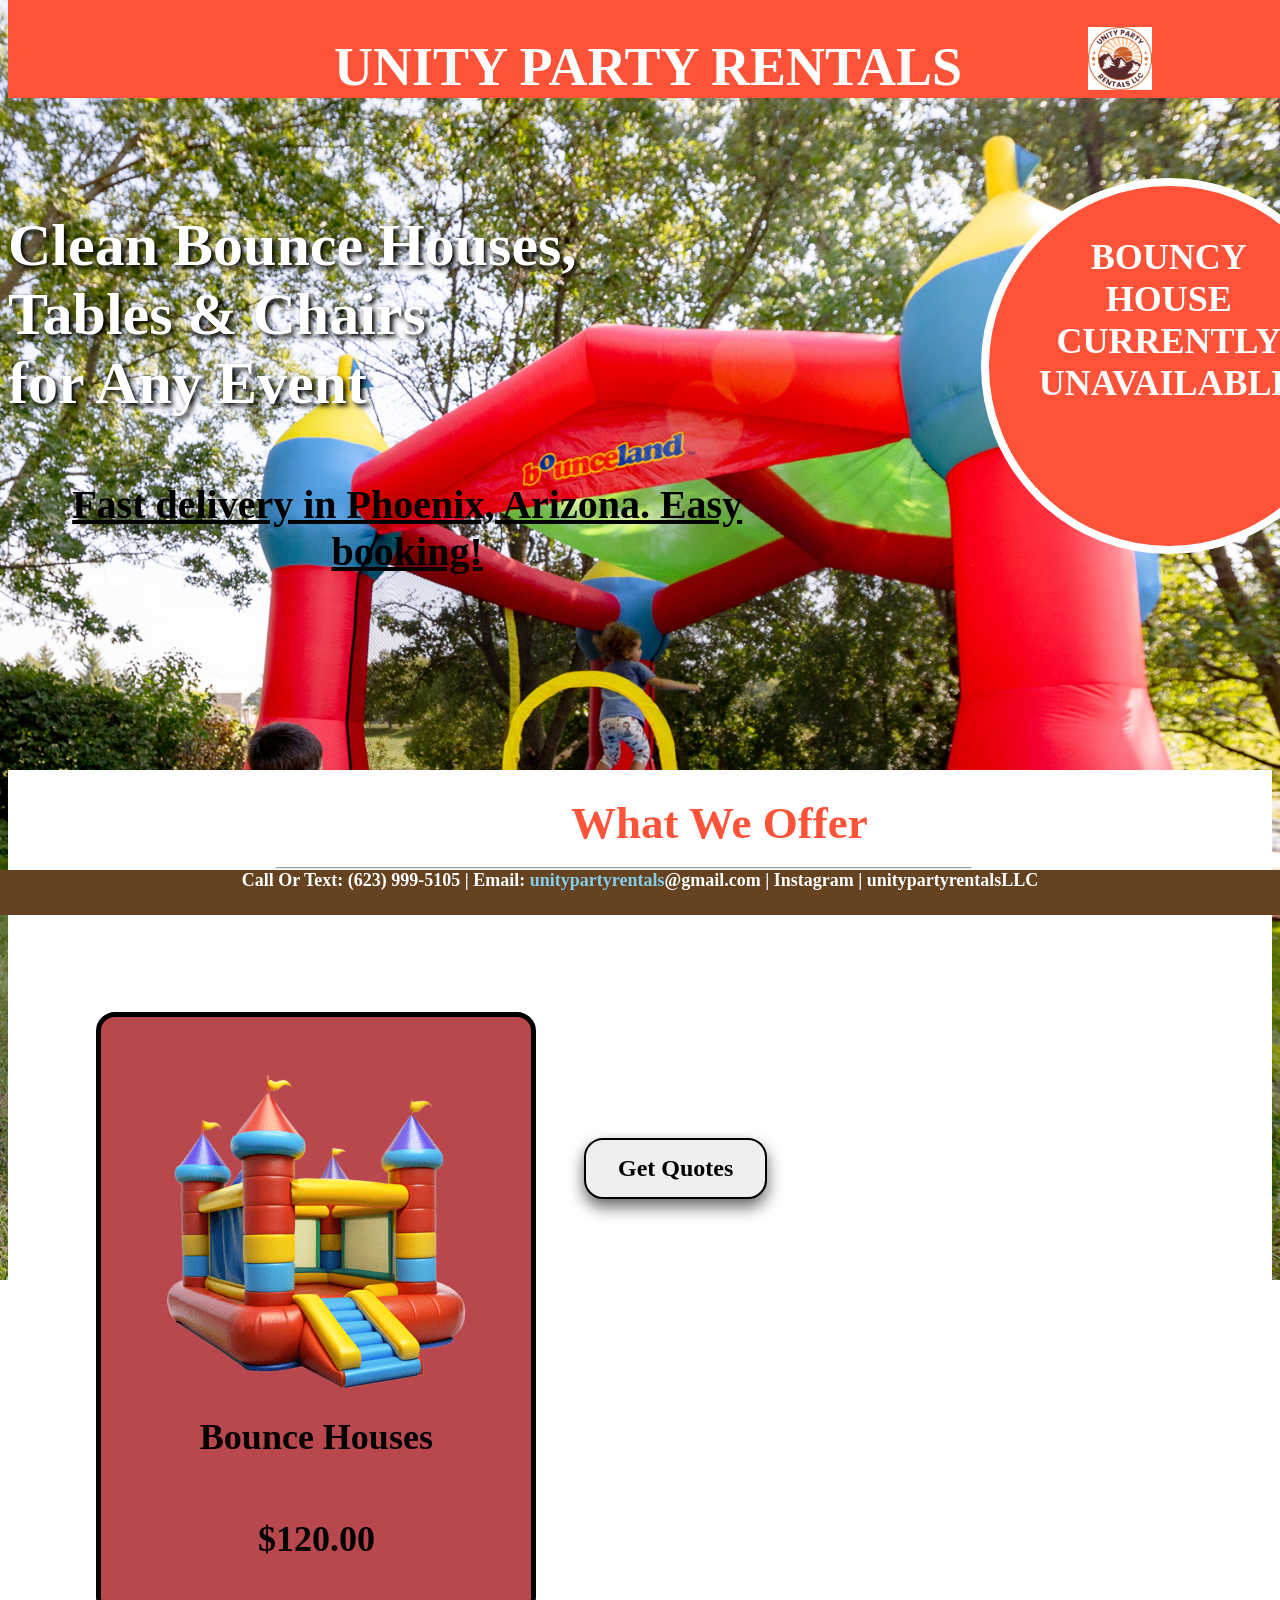
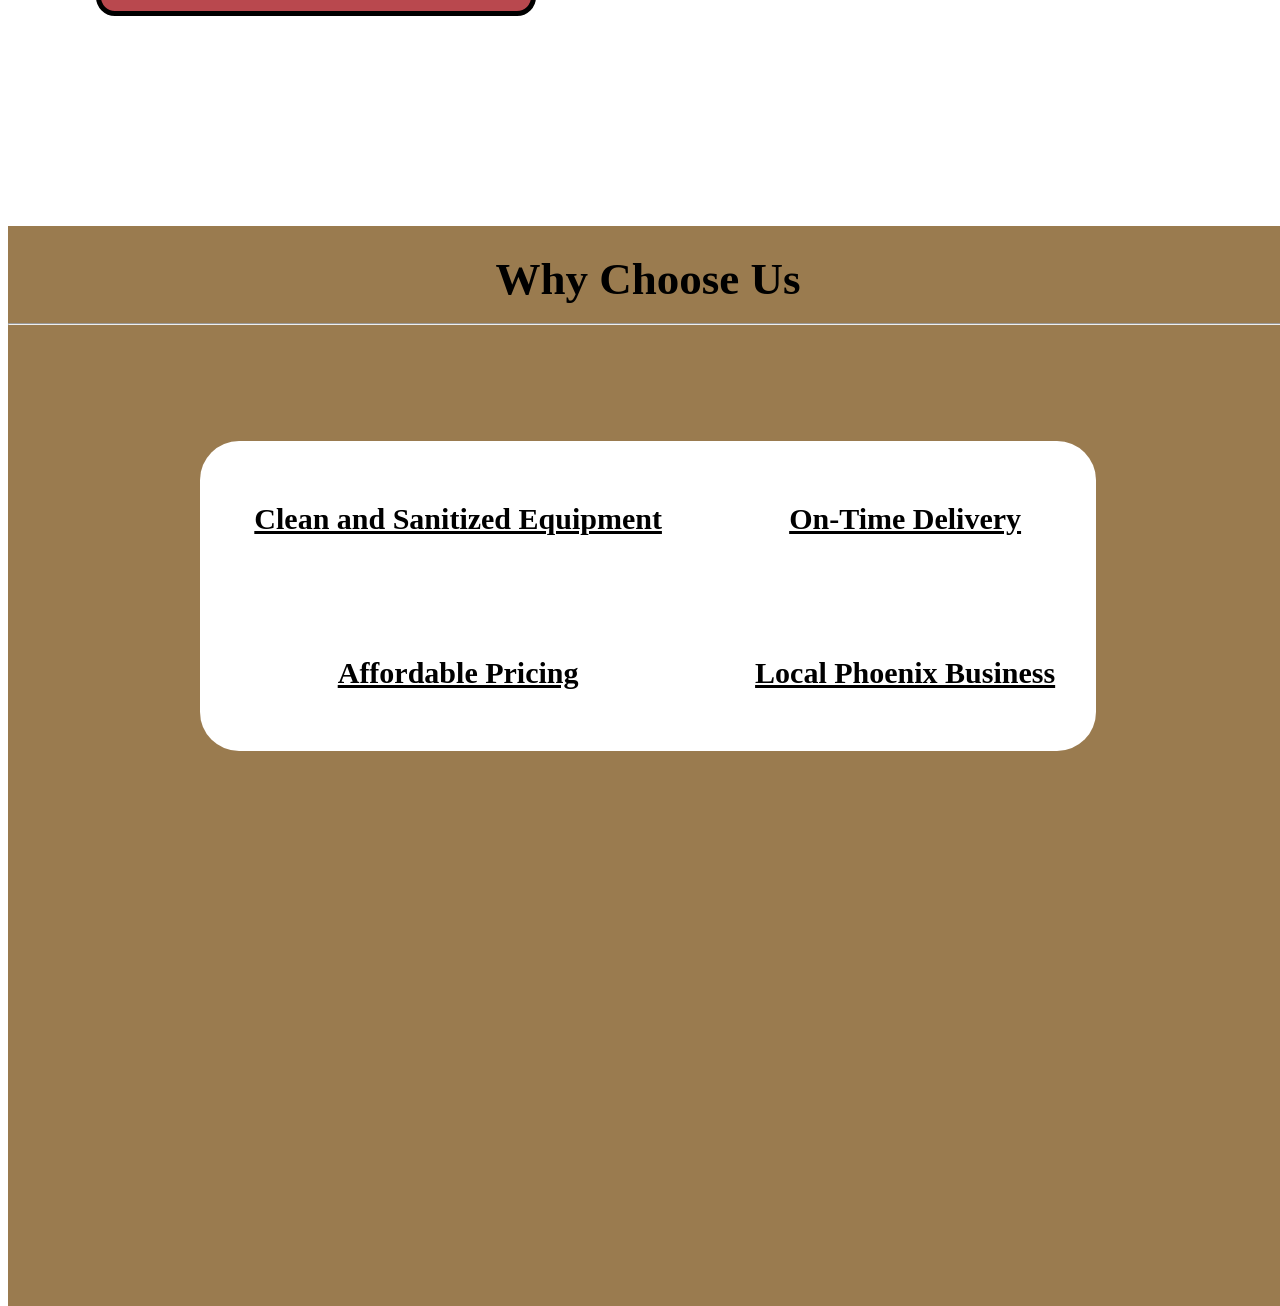
==== commit cc50cd27: "Refactor HTML structure and styles" ====
--- a/index.html
+++ b/index.html
@@ -195,201 +195,4 @@
 </footer>
 <!--------------------------------------------------------------------------------------------------->	
 </body>
-</html><!--Doctype html-->
-
-<html>
-
-<head>
-<title> UNITY PARTY RENTALS | Bouncy Castle and Table Rentals for Parties </title>
-<link rel="stylesheet" type="text/css" href ="style.css">
-<meta name="viewport" content="width=device-width, initial-scale=1.0"/>
-</head>
-
-<style>
-	h1 {
-	text-align: center;
-	color: white;
-	font-family: Arial Black, Times New Roman, serif, sans-serif;
-	background-color: #FF5339;
-	font-size: 6vh;
-	position: relative;
-	top: 0;
-	}
-	
-	h2 {
-	text align: left;
-	color: white;
-	font-family: Congenial Black, Arial Black, serif, sans-serif;
-	float: left;
-	position: relative;
-	top: 10vh;
-	font-size: 60px;
-	text-shadow: 3px 3px 5px rgba(0, 0, 0, 2);
-	}
-
-	h3 {
-	font-size: 4vh;
-	color: black;
-	font-family: Congenial Black;
-	}
-	
-	h6 {
-	font-size: 2vh;
-	color: white;
-	background-color: #654321;
-	font-family: Arial Black;
-	position: fixed;
-	bottom: 0;
-	left: 0;
-	top: 92vh;
-	text-align: center;
-	width: 100%;
-	height: 5vh;
-	}
-	
-	h4 {
-	font-size: 4vh;
-	color: white;
-	text-align: center;
-	position: relative;
-	height: 6vh;
-	font-family: Arial Black;
-	}
-
-	p {
-	position: relative;
-	text-align: center;
-	font-weight: bold;
-	color: solid black;
-	font-size: 5vh;
-	z-index: 87686;
-	}
-	
-	
-	button {
-	border: 2px solid black;
-	color: black;
-	font-weight: bold;
-	padding: 15px 32px;
-	text-align: center;
-	text-decoration: none;
-	font-size: 24px;
-	cursor: pointer;
-	border-radius: 19px;
-	margin-right: 20px;
-	margin-top: 18px;
-	font-family: Arial Black, Congenial Black;
-	box-shadow: 0 8px 16px 0 rgba(0,0,0,0.6);
-	}
-	
-	button span {
-	position: relative;
-	transition: 0.5s;
-	}
-
-	button span:after {
-	position: absolute;
-	opacity: 0;
-	right: -20px;
-	transition: 0.5s;
-	}
-
-	button:hover span {
-	padding-right: 25px;
-	}
-
-	button:hover span:after {
-	opacity: 1;
-	right: 0;
-	}
-
-	button:hover {
-	background-color: #FF5339; 
-	color: white;
-
-	
-	body {
-	overflow: scroll;
-	}
-	
-
-
-</style>
-
-<body style = "overflow: scroll;">
-
-<!------------------------------ Company Title and Logo------------------------------------>
-<div class="heading-width-box heading-length-box">
-<h1> <a href="index.html">UNITY PARTY RENTALS</a></h1>
-<img src = "Logo.jpg" style="width: 5vw; height: 7vh; position: fixed; top: 3vh; right: 10vw;">
-</div>
-<!----------------------------------------------------------------------------------------->
-
-<!---------------------------------Small Slogan-------------------------------------------->
-<h2> Clean Bounce Houses, <br>
-Tables & Chairs <br>
-for Any Event </h2>
-<p style= "position: relative; right: 40vw; top: 400px; color: black; font-weight: bold; text-decoration: underline; font-family: Congenial Black; z-index: -10; font-size: 40px; padding: 10px;">Fast delivery in Phoenix, Arizona. Easy booking!</p>
-<!----------------------------------------------------------------------------------------->
-
-<!-----------------------------------What We Offer----------------------------------------->
-<div class = "Offer-width-box Offer-length-box Formatting">
-<p style = "color: #FF5339; position: relative; right: 16vw; top: 3vh; text-align: center; font-family: Arial Black;"> What We Offer </p>
-<hr style = "color: #87CEEB; position: relative; right: 300;">
-<table id="Bounce">
-	<tr>
-		<th> <img src = "bouncy.png"></th>
-	</tr>
-	<tr>
-		<th> <h3> Bounce Houses </h3> </th>
-	</tr>
-	<tr>
-		<th> <h3 style = "position: relative; top: 20;"> $120.00 </h3> </th>
-	</tr>
-</table>
-
-
-<table id = "Table">
-	<tr>
-		<th> <img src = "table.png"></th>
-	</tr>
-	<tr>
-		<th> <h3> Tables and Chairs </h3> </th>
-	</tr>
-	<tr>
-		<th> <h3 style = "position: relative; top: 20;"> Tables: $10.00 per table </h3> </th>
-	</tr>
-	<tr>
-		<th> <h3 style = "position: relative; top: 20;"> Chairs: $3.00 per chair </h3> </th>
-	</tr>
-</table>
-</div>
-<button id="Button" type="button" onclick="document.location = 'https://book.stripe.com/eVq28kdTj5xNaeJ9JK1VK01'" target="_blank"><span>Get Quotes</span></button>
-<!--------------------------------------------------------------------------------------------------->
-
-<h4 id="None"> BOUNCY HOUSE CURRENTLY UNAVAILABLE! </h4>
-
-<!-------------------------------------Why Choose Us-------------------------------------------------->
-<div class = "Choose-width-box Choose-length-box">
-<p style = "color: black; position: relative; right: 0vw; top: 3vh; text-align: center; font-family: Arial Black;"> Why Choose Us </p>
-<hr style = "color: white;">
-<table class="Why">
-	<tr>
-		<th> Clean and Sanitized Equipment </th>
-		<th> On-Time Delivery </th>
-	</tr>
-	<br>
-	<tr>
-		<th> Affordable Pricing </th>
-		<th> Local Phoenix Business </th>
-</table>
-</div>
-<!---------------------------------------------------------------------------------------------------->
-
-<!------------------------------------------------Footer--------------------------------------------->
-<footer class="Footer">
-<h6> Call Or Text: (623) 999-5105 | Email: <a href="https://accounts.google.com/v3/signin/identifier?continue=https%3A%2F%2Fmail.google.com%2Fmail%2F&dsh=S1360695914%3A1776289688331989&rip=1&sacu=1&service=mail&flowName=GlifWebSignIn&flowEntry=ServiceLogin&ifkv=AT1y2_WD3ESrcwEGcNQpwaSZmKpVPjYmxm81mg7Y5xHi4p3FS2XDEuuzD3OWwyhDMDlCJ6VEXEwSug" target="_blank" ><span style="color:#87CEEB;">unitypartyrentalss</span>@gmail.com</a> | <a href = "https://www.instagram.com/" target="_blank"> Instagram </a> | unitypartyrentalsLLC </h6>
-</footer>
-<!--------------------------------------------------------------------------------------------------->	
-</body>
 </html>
--- a/style.css
+++ b/style.css
@@ -22,7 +22,6 @@
 		animation: slideInFromLeft 1s forwards;
 	}
 
-/*-----------Link Formating and Code------------*/
 
 	a:link {
 		color: white;
@@ -47,7 +46,7 @@
 		background-color: transparent;
 		text-decoration: underline;
 	}
-/*---------------------------------------------*/
+
 	
 	.text-format {
 	font-size: 20px;
@@ -56,7 +55,6 @@
 	color: red;
 	}
 
-/*---------------------Heading Box Format----------------*/
 	.heading-width-box {
 	position: fixed;
 	z-index: 5670;
@@ -71,7 +69,7 @@
 	.heading-length-box {
 	height: 10vh;
 	}
-/*--------------------------------------------------------*/
+
 
 	.Footer {
 	position: fixed;
@@ -95,13 +93,7 @@
 	.Offer-length-box {
 	height: 1000px;
 	}
-/*--------------------------------------------------------------------*/
 
-/*---------------About Box Format-------------------------*/
-
-/*--------------------------------------------------------------------*/
-
-/*--------------Choose Box Format-------------------------------------*/
 	.Choose-width-box {
 	position: relative;
 	z-index: -65;
@@ -179,187 +171,4 @@
 	}
 
 	
-</style><style>
-	h1 {
-	text-align: center;
-	color: red;
-	}
-	
-	body {
-		background-image: url('castle.jpg');
-		background-repeat: no-repeat;
-		background-attachment: fixed;
-		background-size: cover;
-		position: relative;
-		top: 7vh;
-	}
-		
-
-	
-	slide-in-text {
-		opacity: 0;
-		transform: translateX(-100%);
-		animation: slideInFromLeft 1s forwards;
-	}
-
-/*-----------Link Formating and Code------------*/
-
-	a:link {
-		color: white;
-		background-color: transparent;
-		text-decoration: none;
-	}
-
-	a:visited {
-		color: white;
-		background-color: transparent;
-		text-decoration: none;
-	}
-
-	a:hover {
-		color: #87CEEB;
-		background-color: transparent;
-		text-decoration: underline;
-	}
-
-	a:active {
-		color: white;
-		background-color: transparent;
-		text-decoration: underline;
-	}
-/*---------------------------------------------*/
-	
-	.text-format {
-	font-size: 20px;
-	position: relative;
-	right: -10px;
-	color: red;
-	}
-
-/*---------------------Heading Box Format----------------*/
-	.heading-width-box {
-	position: fixed;
-	z-index: 5670;
-	background-color:  #FF5339;
-	width: 100vw;
-	margin: 0;
-	box-sizing: border-box;
-	top: 0px;
-	}
-
-
-	.heading-length-box {
-	height: 10vh;
-	}
-/*--------------------------------------------------------*/
-
-	.Footer {
-	position: fixed;
-	text-align: center;
-	box-sizing: border-box;
-	}
-
-/*---------------Offer Box Format-------------------------*/
-	.Offer-width-box {
-	position: relative;
-	z-index: -65;
-	background-color:  white;
-	width: 100%;
-	margin: 0;
-	box-sizing: border-box;
-	top: 60vh;
-	text-align: center;
-	}
-
-
-	.Offer-length-box {
-	height: 150vh;
-	}
-/*--------------------------------------------------------------------*/
-
-/*---------------About Box Format-------------------------*/
-
-/*--------------------------------------------------------------------*/
-
-/*--------------Choose Box Format-------------------------------------*/
-	.Choose-width-box {
-	position: relative;
-	z-index: -65;
-	background-color:   #9A7B4F;
-	width: 100vw;
-	margin: 0;
-	box-sizing: border-box;
-	top: 5vh;
-	text-align: center;
-	}
-
-	.Choose-length-box {
-	height: 120vh;
-	}
-	
-	
-	body {
-	overflow-y: auto;
-	}
-/*----------------------------------IDs-----------------------------------*/	
-	#Bounce{
-	position: relative;
-	right: 25vw;
-	top: 5vh;
-	background-color: #b9484e;
-	top: 15vh;
-	border: 5px solid black;
-	padding: 32px;
-	border-radius: 19px;
-	height: 100px;
-	width: 50px;
-	}
-	
-	#None {
-	background-color: #FF5339;
-	border-radius: 50%;
-	position: relative;
-	top: -131vh;
-	right: -75vw;
-	width: 15vw;
-	height: 25vh;
-	z-index: 100;
-	border: 8px solid white;
-	padding: 32px;
-	}
-	
-	#Table {
-	position: relative;
-	right: -64vw;
-	top:-55vh;
-	background-color: rgb(0,0,0,0.1);
-	height: 110px;
-	border: 5px solid black;
-	padding: 32px;
-	border-radius: 19px;
-	width: 50px;
-	}
-	
-	
-	.Why {
-	position: relative;
-	right: -15vw;
-	top: 10vh;
-	font-size: 30px;
-	line-height: 5;
-	background-color: white;
-	width: 70vw;
-	border-radius: 39px;
-	text-align: center;
-	font-family: Arial Black;
-	text-decoration: underline;
-	}
-	
-	#Button {
-	position: relative;
-	top: -330px;
-	right: -45vw;
-	}
-
-	
 </style>
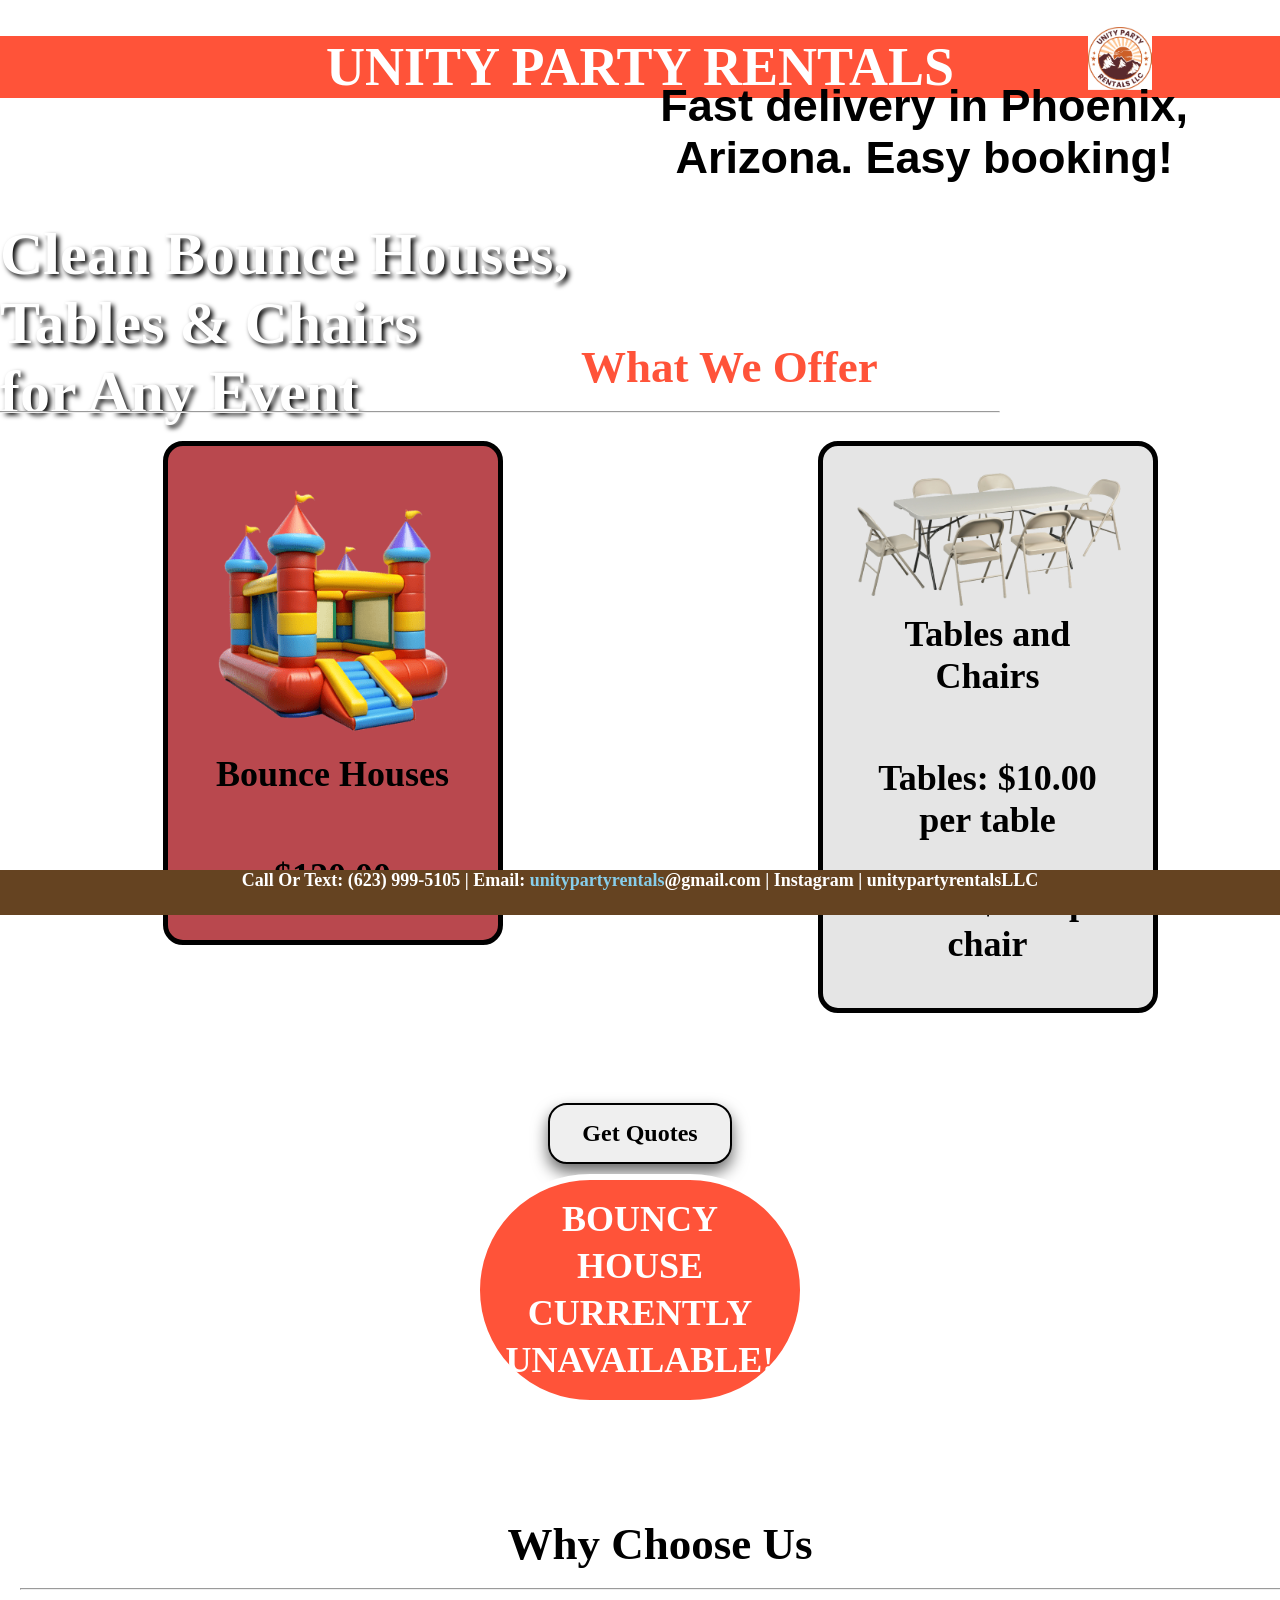
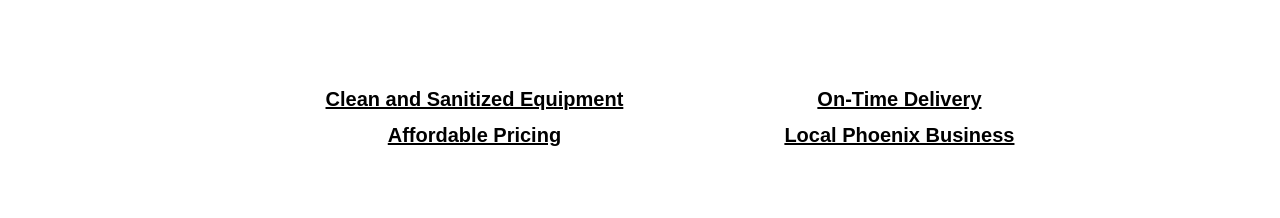
==== commit e993635b: "Update index.html" ====
--- a/index.html
+++ b/index.html
@@ -129,16 +129,26 @@
 <!----------------------------------------------------------------------------------------->
 
 <!---------------------------------Small Slogan-------------------------------------------->
-<h2> Clean Bounce Houses, <br>
-Tables & Chairs <br>
-for Any Event </h2>
-<p style= "position: relative; right: 40vw; top: 400px; color: black; font-weight: bold; text-decoration: underline; font-family: Congenial Black; z-index: -10; font-size: 40px; padding: 10px;">Fast delivery in Phoenix, Arizona. Easy booking!</p>
+<div class="hero-section">
+
+    <h2>
+        Clean Bounce Houses,<br>
+        Tables & Chairs<br>
+        for Any Event
+    </h2>
+
+    <p class="hero-subtitle">
+        Fast delivery in Phoenix, Arizona. Easy booking!
+    </p>
+
+</div>
 <!----------------------------------------------------------------------------------------->
 
 <!-----------------------------------What We Offer----------------------------------------->
 <div class = "Offer-width-box Offer-length-box">
 <p style = "color: #FF5339; position: relative; right: 16vw; top: 3vh; text-align: center; font-family: Arial Black;"> What We Offer </p>
 <hr style = "color: #87CEEB; position: relative; right: 300;">
+<div class = "cards-container">
 <table id="Bounce">
 	<tr>
 		<th> <img src = "bouncy.png"></th>
@@ -166,6 +176,7 @@
 		<th> <h3 style = "position: relative; top: 20;"> Chairs: $3.00 per chair </h3> </th>
 	</tr>
 </table>
+</div>
 </div>
 <button id="Button" type="button" onclick="document.location = 'https://book.stripe.com/eVq28kdTj5xNaeJ9JK1VK01'" target="_blank"><span>Get Quotes</span></button>
 <!--------------------------------------------------------------------------------------------------->
--- a/style.css
+++ b/style.css
@@ -3,19 +3,7 @@
 	text-align: center;
 	color: red;
 	}
-	
-	body {
-		background-image: url('castle.jpg');
-		background-repeat: no-repeat;
-		background-attachment: fixed;
-		background-size: cover;
-		position: relative;
-		top: 7vh;
-		overflow-y: auto;
-	}
-		
-
-	
+
 	slide-in-text {
 		opacity: 0;
 		transform: translateX(-100%);
@@ -55,120 +43,258 @@
 	color: red;
 	}
 
-	.heading-width-box {
-	position: fixed;
-	z-index: 5670;
-	background-color:  #FF5339;
-	width: 100vw;
-	margin: 0;
-	box-sizing: border-box;
-	top: 0px;
-	}
-
-
-	.heading-length-box {
-	height: 10vh;
-	}
-
-
-	.Footer {
-	position: fixed;
-	text-align: center;
-	box-sizing: border-box;
-	}
-
-/*---------------Offer Box Format-------------------------*/
+	body { 
+
+	margin: 0; 
+
+	padding-top: 80px; /* room for fixed header */ 
+
+	overflow-x: hidden; 
+
+	font-family: Arial, sans-serif; 
+
+	background-size: cover; 
+
+	background-position: center; 
+	} 
+
+ /* Fixed header */ 
+
+	.heading-width-box { 
+
+	position: fixed; 
+
+	top: 0; 
+
+	left: 0; 
+
+	width: 100%; 
+
+	z-index: 1000; } 
+
+	.heading-length-box { 
+
+	height: 80px; 
+
+	} 
+
+ /* Offer section */ 
+
 	.Offer-width-box {
-	position: relative;
-	z-index: -65;
-	background-color:  white;
-	width: 100%;
-	margin: 0;
-	box-sizing: border-box;
-	top: 60vh;
-	text-align: center;
-	}
-
-
-	.Offer-length-box {
-	height: 1000px;
-	}
-
-	.Choose-width-box {
-	position: relative;
-	z-index: -65;
-	background-color:   #9A7B4F;
-	width: 100vw;
-	margin: 0;
-	box-sizing: border-box;
-	top: 5vh;
-	text-align: center;
-	}
-
-	.Choose-length-box {
-	height: 120vh;
-	}
+
+	position: relative; 
+
+	width: 100%; 
+
+	top: 0; padding: 40px 20px; 
+
+	} 
+
+	.Offer-length-box { 
+
+	height: auto; 
+
+	} 
+
+ /* Choose section */ 
+
+	.Choose-width-box { 
+
+	position: relative; 
+
+	width: 100%; 
+
+	top: 0; 
+
+	padding: 40px 20px; 
+
+	} 
+
+	.Choose-length-box { 
+
+	height: auto; 
+
+	} 
+
+ /* Cards layout */ 
+
+	#Bounce, #Table { 
+
+	position: static; 
+
+	width: 100%; 
+
+	max-width: 340px; 
+
+	margin: 20px auto; 
+
+	padding: 24px; 
+
+	border-radius: 20px; 
+
+	height: auto; 
+
+	box-sizing: border-box; 
+
+	} 
+
+ /* Bounce card */ 
+
+	#Bounce { 
+
+	background-color: #b9484e; 
+
+	border: 5px solid black; 
+
+	} 
+
+ /* Table card */ 
+
+	#Table { 
+
+	background-color: rgba(0,0,0,0.1); 
+
+	border: 5px solid black; 
+
+	} 
+
+ /* Center container for cards */ 
+
+	.cards-container { 
+
+	display: flex; 
+
+	justify-content: center; 
+
+	gap: 30px; 
+
+	flex-wrap: wrap; 
+
+	align-items: flex-start; 
+
+	} 
+
+ /* “Currently unavailable” badge */ 
+
+	#None { 
+
+	position: static; 
+
+	width: auto; 
+
+	height: auto; 
+
+	max-width: 280px; 
+
+	margin: 10px auto 0; 
+
+	padding: 16px 20px; 
+
+	border-radius: 999px; 
+
+	text-align: center; 
+
+	font-weight: bold; 
+
+	line-height: 1.3; 
+
+	background-color: #FF5339; 
+
+	border: 6px solid white; 
+
+	z-index: auto; 
+
+	} 
+
+ /* Why section */ 
+
+	.Why, #Why { 
+
+	position: static; 
+
+	width: min(900px, 92%); 
+
+	margin: 40px auto 0; 
+
+	padding: 24px; 
+
+	font-size: 1.25rem; 
+
+	line-height: 1.6; 
+
+	border-radius: 28px; 
+
+	text-align: center; 
+
+	text-decoration: underline; 
+
+	box-sizing: border-box; } 
+
+ /* Button */ 
+
+	#Button { 
+
+	position: static; 
+
+	display: block; 
+
+	margin: 30px auto 0; text-align: center; 
+
+	} 
+
+ /* Images */ 
+
+	img { 
+
+	max-width: 100%; 
+
+	height: auto; 
+
+	display: block; } 
+
+ /* Mobile adjustments */ 
+
+	@media (max-width: 768px) { 
+
+	.heading-length-box { 
+
+	height: 70px; 
 	
-	
-/*----------------------------------IDs-----------------------------------*/	
-	#Bounce{
-	position: relative;
-	right: 480px;
-	top: 5vh;
-	background-color: #b9484e;
-	top: 15vh;
-	border: 5px solid black;
-	padding: 32px;
-	border-radius: 19px;
-	height: 100px;
-	width: 50px;
-	}
-	
-	#None {
-	background-color: #FF5339;
-	border-radius: 50%;
-	position: relative;
-	top: -131vh;
-	right: -76vw;
-	width: 260px;
-	height: 260px;
-	z-index: 100;
-	border: 8px solid white;
-	padding: 50px;
-	}
-	
-	#Table {
-	position: relative;
-	right: -1290px;
-	top:-55vh;
-	background-color: rgb(0,0,0,0.1);
-	height: 170px;
-	border: 5px solid black;
-	padding: 32px;
-	border-radius: 19px;
-	width: 50px;
-	}
-	
-	
-	.Why {
-	position: relative;
-	right: -15vw;
-	top: 10vh;
-	font-size: 30px;
-	line-height: 5;
-	background-color: white;
-	width: 70vw;
-	border-radius: 39px;
-	text-align: center;
-	font-family: Arial Black;
-	text-decoration: underline;
-	}
-	
-	#Button {
-	position: relative;
-	top: -110px;
-	right: -45vw;
-	}
+	} 
+
+	body { 
+
+	padding-top: 70px; 
+
+	} 
+
+	h1 { 
+
+	font-size: 1.8rem; 
+
+	} 
+
+	.text-format { 
+
+	font-size: 16px; 
+
+	} 
+
+	#Bounce, #Table { 
+
+	max-width: 100%; 
+
+	} 
+
+	.Why, #Why { 
+
+	font-size: 1.05rem; 
+
+	padding: 20px; 
+
+	} 
+
+}
 
 	
 </style>
